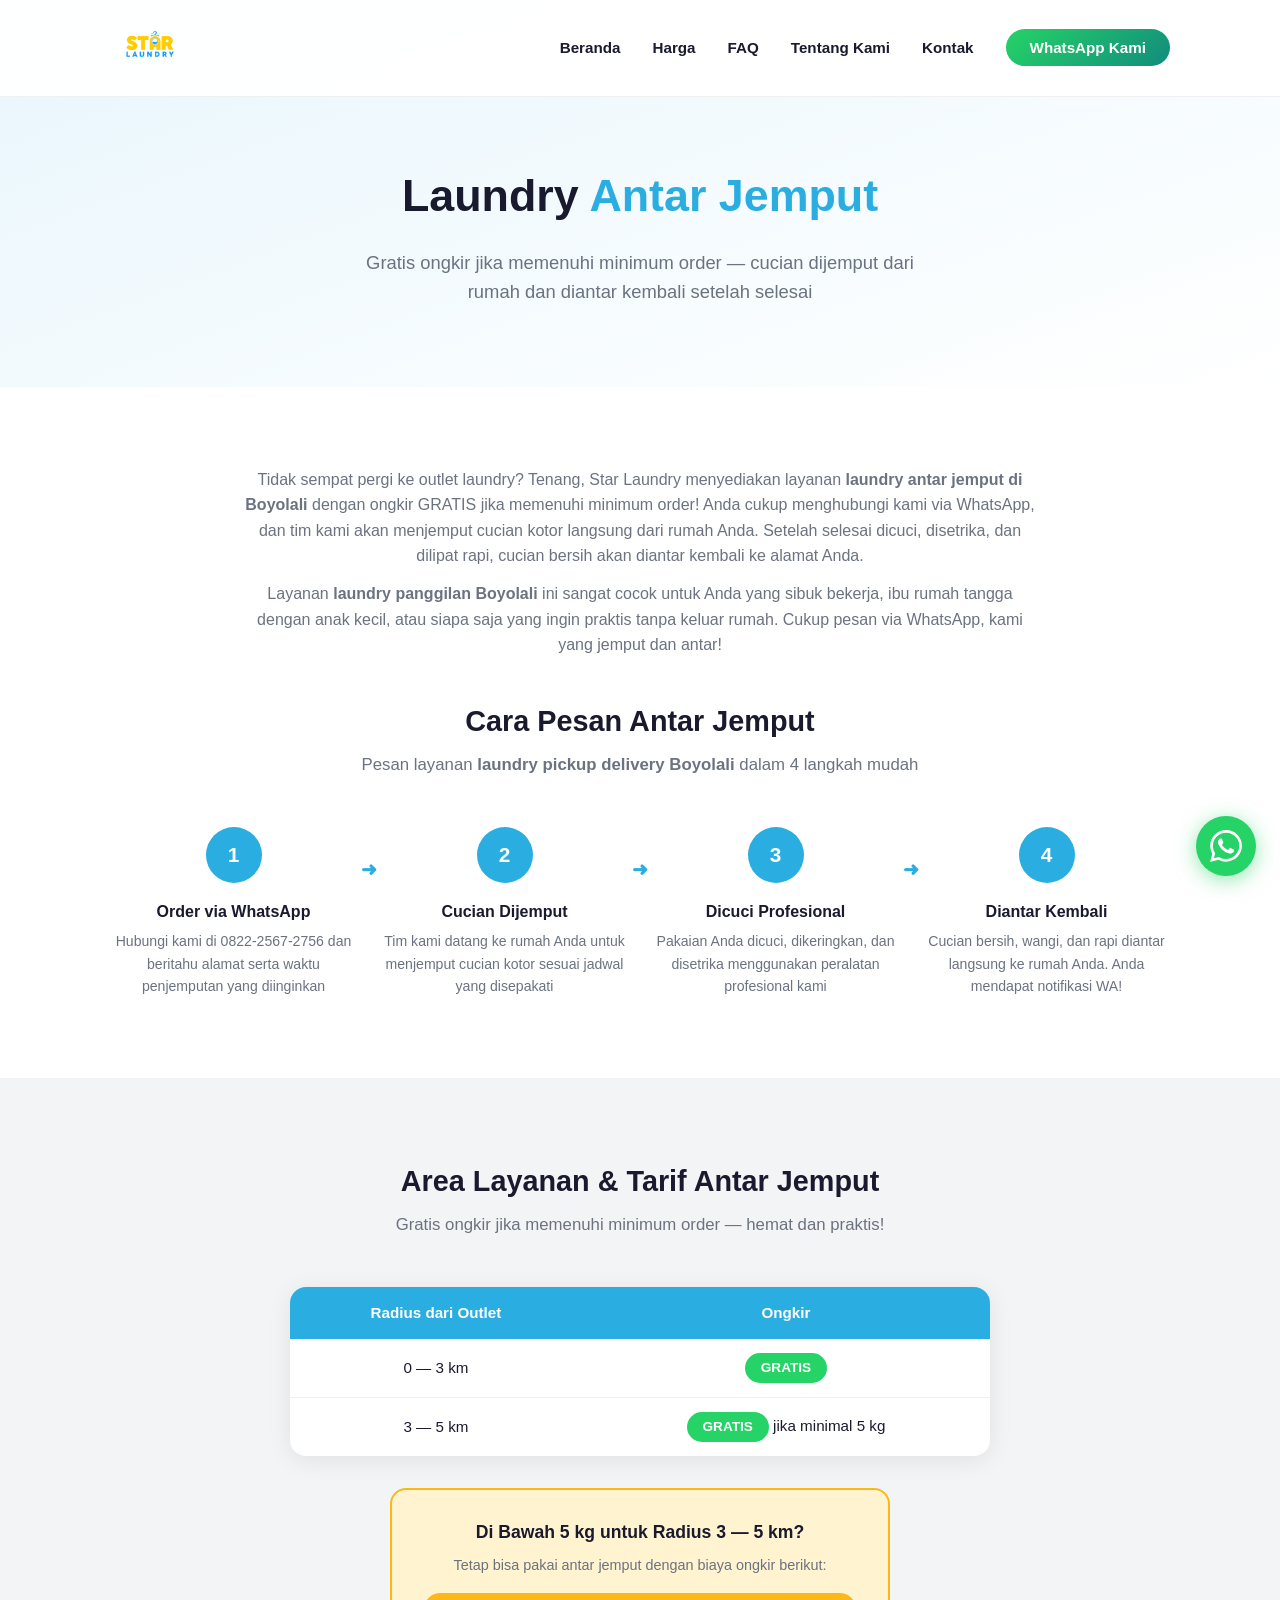
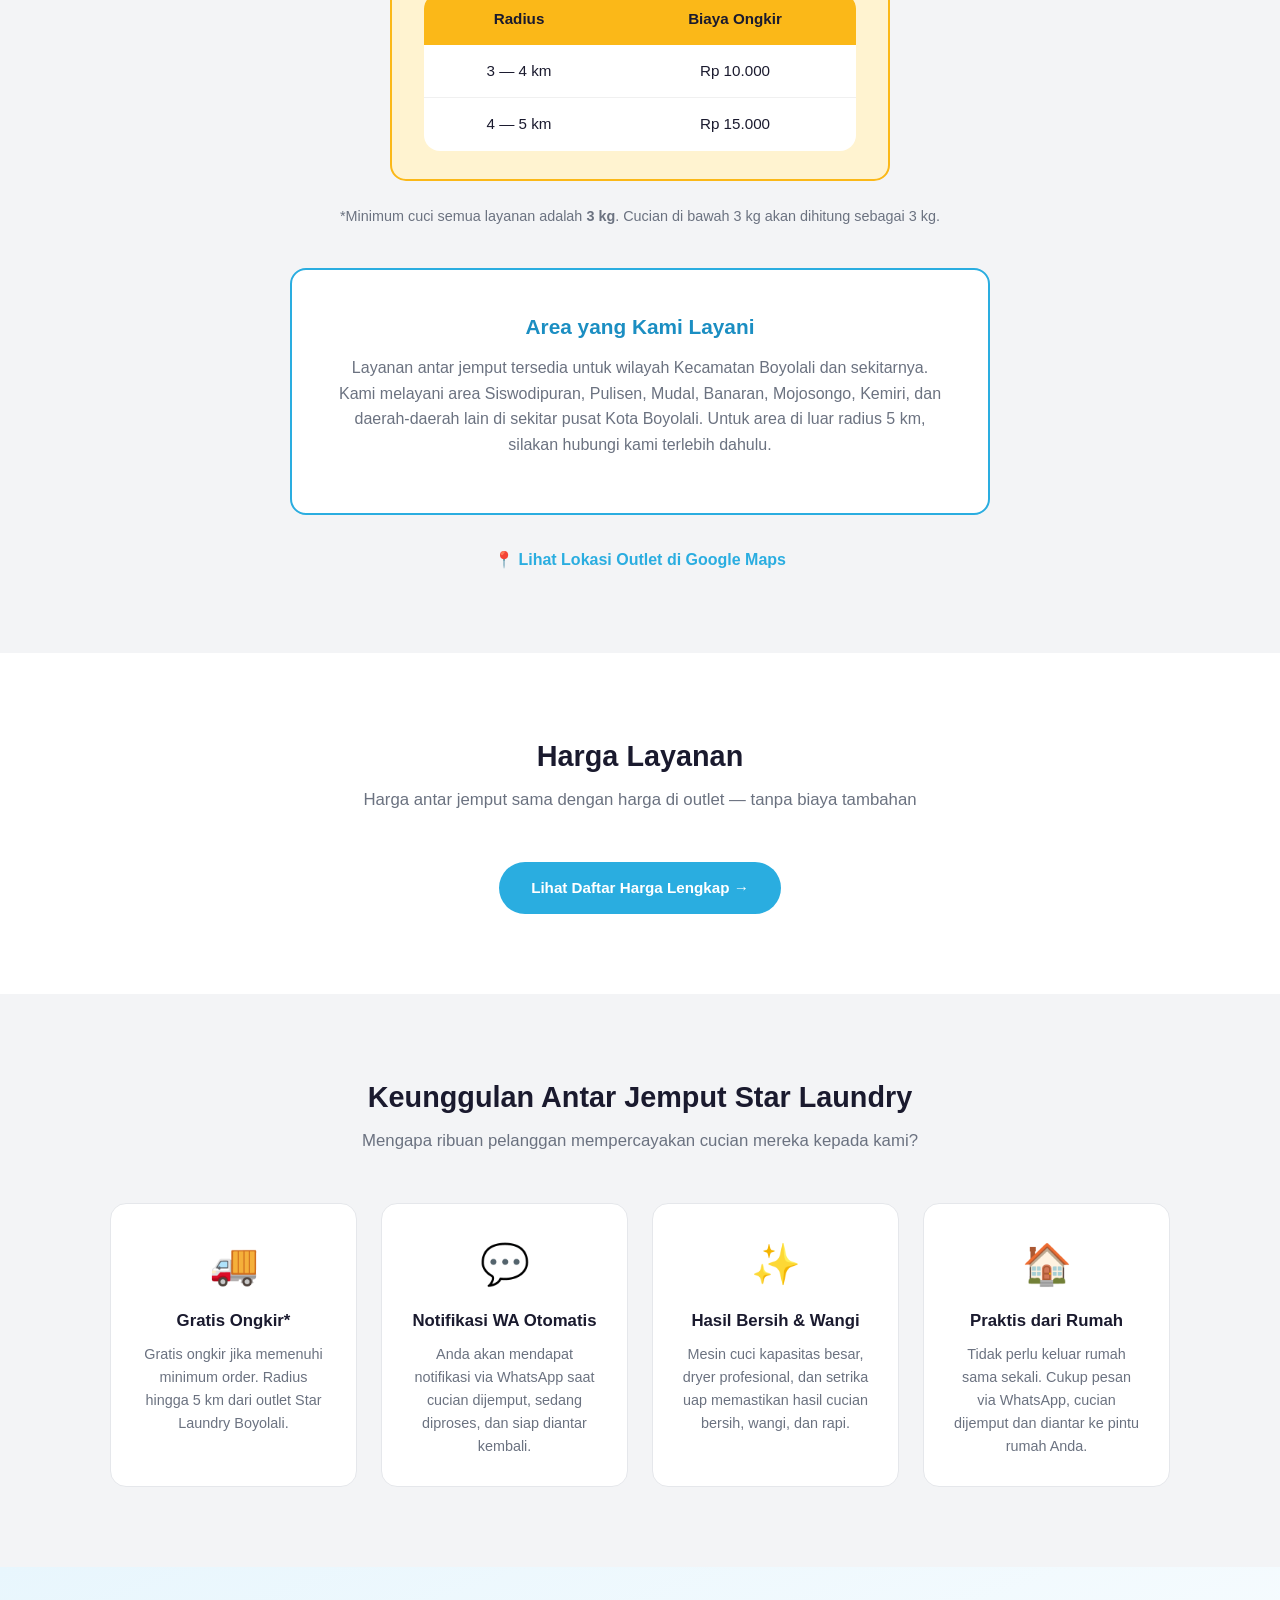
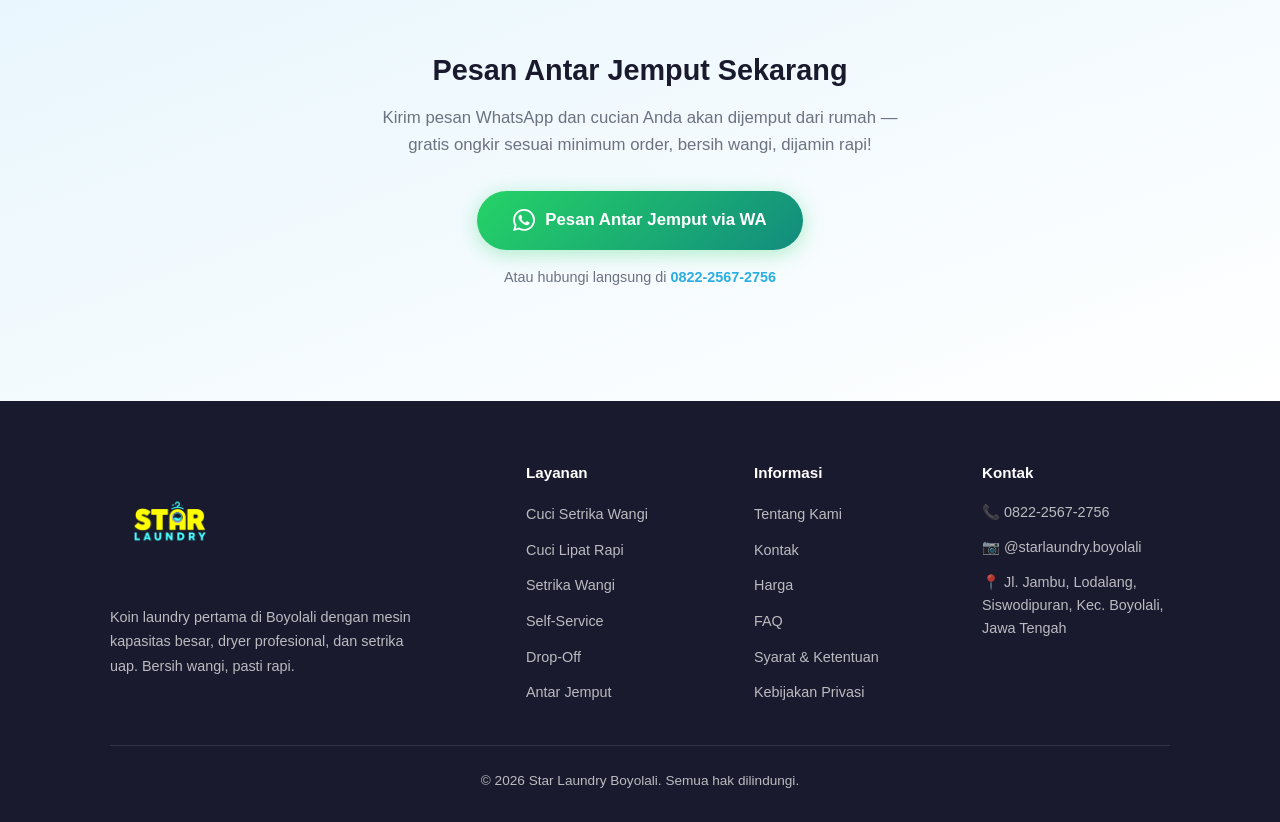
==== antar-jemput.html @ 82a8053a "Simplify antar-jemput page: streamlined ongkir table (0-3km free, 3-5km free if 5kg min), removed du" ====
<!DOCTYPE html>
<html lang="id">
<head>
    <!-- Google Analytics -->
    <script async src="https://www.googletagmanager.com/gtag/js?id=G-H75Q4BCDFE"></script>
    <script>
      window.dataLayer = window.dataLayer || [];
      function gtag(){dataLayer.push(arguments);}
      gtag('js', new Date());
      gtag('config', 'G-H75Q4BCDFE');
    </script>
    <meta charset="UTF-8">
    <meta name="viewport" content="width=device-width, initial-scale=1.0">
    <title>Laundry Antar Jemput GRATIS Boyolali — Star Laundry</title>
    <meta name="description" content="Layanan laundry antar jemput GRATIS di Boyolali. Pesan via WhatsApp, cucian dijemput dan diantar kembali ke rumah. Bersih, wangi, rapi!">
    <meta name="keywords" content="laundry antar jemput Boyolali, laundry pickup delivery Boyolali, laundry panggilan Boyolali">
    <link rel="icon" type="image/png" href="logo.png">
    <link rel="stylesheet" href="styles.css">
    <link rel="canonical" href="https://starlaundry-byl.com/antar-jemput.html">
    <meta property="og:title" content="Laundry Antar Jemput GRATIS Boyolali — Star Laundry">
    <meta property="og:description" content="Layanan laundry antar jemput GRATIS di Boyolali. Pesan via WhatsApp, cucian dijemput dan diantar kembali ke rumah. Bersih, wangi, rapi!">
    <meta property="og:image" content="https://starlaundry-byl.com/logo.png">
    <meta property="og:url" content="https://starlaundry-byl.com/antar-jemput.html">
    <meta property="og:type" content="website">
    <meta property="og:locale" content="id_ID">
    <meta name="twitter:card" content="summary_large_image">
    <meta name="twitter:title" content="Laundry Antar Jemput GRATIS Boyolali — Star Laundry">
    <meta name="twitter:description" content="Layanan laundry antar jemput GRATIS di Boyolali. Pesan via WhatsApp, cucian dijemput dan diantar kembali ke rumah. Bersih, wangi, rapi!">
    <meta name="twitter:image" content="https://starlaundry-byl.com/logo.png">
    <script type="application/ld+json">
    {
      "@context": "https://schema.org",
      "@type": "Laundromat",
      "name": "Star Laundry Boyolali — Antar Jemput",
      "description": "Layanan laundry antar jemput GRATIS di Boyolali. Pesan via WhatsApp, cucian dijemput dan diantar kembali ke rumah.",
      "url": "https://starlaundry-byl.com/antar-jemput.html",
      "telephone": "+6282225672756",
      "image": "https://starlaundry-byl.com/logo.png",
      "priceRange": "Rp 5.000 - Rp 13.000/kg",
      "address": {
        "@type": "PostalAddress",
        "streetAddress": "Jl. Jambu, Lodalang, Siswodipuran",
        "addressLocality": "Boyolali",
        "addressRegion": "Jawa Tengah",
        "postalCode": "57311",
        "addressCountry": "ID"
      },
      "geo": {
        "@type": "GeoCoordinates",
        "latitude": -7.5404953,
        "longitude": 110.6051776
      },
      "areaServed": {
        "@type": "City",
        "name": "Boyolali"
      },
      "sameAs": ["https://instagram.com/starlaundry.boyolali"]
    }
    </script>
    <style>
        *, *::before, *::after { box-sizing: border-box; margin: 0; padding: 0; }
        :root {
            --yellow: #FBB818; --yellow-light: #FFF3D0;
            --blue: #2AADE0; --blue-dark: #1B8EC2; --blue-light: #E8F6FD;
            --dark: #1a1a2e; --gray: #6b7280; --gray-light: #f3f4f6; --white: #ffffff;
            --radius: 16px; --shadow: 0 4px 24px rgba(0,0,0,0.08); --shadow-lg: 0 8px 40px rgba(0,0,0,0.12);
        }
        html { scroll-behavior: smooth; }
        body { font-family: -apple-system, BlinkMacSystemFont, 'Segoe UI', Roboto, 'Helvetica Neue', Arial, sans-serif; color: var(--dark); line-height: 1.6; background: var(--white); }
        img { max-width: 100%; height: auto; }
        a { text-decoration: none; color: inherit; }
        .container { max-width: 1100px; margin: 0 auto; padding: 0 20px; }

        /* Nav */
        nav { position: fixed; top: 0; left: 0; right: 0; z-index: 1000; background: rgba(255,255,255,0.95); backdrop-filter: blur(12px); border-bottom: 1px solid rgba(0,0,0,0.06); }
        .nav-inner { display: flex; align-items: center; justify-content: space-between; height: 96px; }
        .nav-logo { height: 80px; }
        .nav-links { display: flex; gap: 32px; list-style: none; align-items: center; }
        .nav-links a { font-weight: 600; font-size: 0.95rem; color: var(--dark); transition: color 0.2s; }
        .nav-links a:hover { color: var(--blue); }
        .nav-cta { background: linear-gradient(135deg, #25D366, #128C7E); color: var(--white) !important; padding: 10px 24px; border-radius: 50px; font-weight: 700; font-size: 0.9rem; }
        .hamburger { display: none; background: none; border: none; cursor: pointer; padding: 8px; }
        .hamburger span { display: block; width: 24px; height: 2.5px; background: var(--dark); margin: 5px 0; border-radius: 2px; }

        /* Hero Banner */
        .page-hero { padding: 160px 0 80px; background: linear-gradient(160deg, var(--blue-light) 0%, var(--white) 100%); text-align: center; }
        .page-hero h1 { font-size: 2.8rem; font-weight: 900; margin-bottom: 16px; }
        .page-hero h1 span { color: var(--blue); }
        .page-hero p { color: var(--gray); font-size: 1.15rem; max-width: 600px; margin: 0 auto; }

        /* Content Sections */
        .content-section { padding: 80px 0; }
        .content-section.alt { background: var(--gray-light); }
        .section-title { text-align: center; font-size: 1.8rem; font-weight: 800; margin-bottom: 8px; }
        .section-subtitle { text-align: center; color: var(--gray); font-size: 1.05rem; margin-bottom: 48px; max-width: 650px; margin-left: auto; margin-right: auto; }

        /* Intro */
        .intro-text { max-width: 800px; margin: 0 auto 40px; }
        .intro-text p { color: var(--gray); font-size: 1rem; margin-bottom: 12px; text-align: center; }

        /* Steps */
        .steps-grid { display: grid; grid-template-columns: repeat(4, 1fr); gap: 24px; position: relative; }
        .step { text-align: center; position: relative; }
        .step-num { width: 56px; height: 56px; background: var(--blue); color: var(--white); border-radius: 50%; display: flex; align-items: center; justify-content: center; font-size: 1.3rem; font-weight: 800; margin: 0 auto 16px; }
        .step h3 { font-size: 1rem; font-weight: 700; margin-bottom: 6px; }
        .step p { font-size: 0.88rem; color: var(--gray); }
        .step-arrow { position: absolute; top: 28px; right: -20px; font-size: 1.2rem; color: var(--blue); font-weight: 700; }

        /* Area Layanan */
        .area-box { background: var(--white); border: 2px solid var(--blue); border-radius: var(--radius); padding: 40px; text-align: center; max-width: 700px; margin: 0 auto; }
        .area-box h3 { font-size: 1.3rem; font-weight: 800; margin-bottom: 12px; color: var(--blue-dark); }
        .area-box p { color: var(--gray); font-size: 1rem; margin-bottom: 16px; }
        .area-box .area-note { font-size: 0.85rem; font-style: italic; color: var(--gray); }

        /* Pricing */
        .pricing-grid { display: grid; grid-template-columns: repeat(3, 1fr); gap: 24px; }
        .price-card { background: var(--white); border: 2px solid #e5e7eb; border-radius: var(--radius); padding: 32px 24px; text-align: center; transition: transform 0.2s, box-shadow 0.2s; }
        .price-card:hover { transform: translateY(-4px); box-shadow: var(--shadow-lg); }
        .price-card h3 { font-size: 1.2rem; font-weight: 700; margin-bottom: 4px; }
        .price-card .min-weight { font-size: 0.85rem; color: var(--gray); margin-bottom: 20px; }
        .price-row { display: flex; justify-content: space-between; align-items: center; padding: 10px 0; border-bottom: 1px solid #f0f0f0; font-size: 0.95rem; }
        .price-row:last-child { border-bottom: none; }
        .price-row .durasi { color: var(--gray); }
        .price-row .harga { font-weight: 700; color: var(--blue-dark); }

        /* Benefits Grid */
        .benefits-grid { display: grid; grid-template-columns: repeat(4, 1fr); gap: 24px; }
        .benefit-card { background: var(--white); border: 1px solid #e5e7eb; border-radius: var(--radius); padding: 28px; text-align: center; }
        .benefit-icon { font-size: 2.5rem; margin-bottom: 12px; }
        .benefit-card h3 { font-size: 1.05rem; font-weight: 700; margin-bottom: 8px; }
        .benefit-card p { font-size: 0.9rem; color: var(--gray); }

        /* Ongkir Table */
        .ongkir-table-wrap { max-width: 700px; margin: 0 auto 32px; }
        .ongkir-table { width: 100%; border-collapse: collapse; background: var(--white); border-radius: var(--radius); overflow: hidden; box-shadow: var(--shadow); }
        .ongkir-table th { background: var(--blue); color: var(--white); padding: 14px 20px; font-size: 0.95rem; font-weight: 700; text-align: center; }
        .ongkir-table td { padding: 14px 20px; text-align: center; font-size: 0.95rem; border-bottom: 1px solid #f0f0f0; }
        .ongkir-table tbody tr:last-child td { border-bottom: none; }
        .ongkir-table tbody tr:hover { background: var(--blue-light); }
        .badge-free { background: #25D366; color: var(--white); padding: 4px 16px; border-radius: 50px; font-weight: 700; font-size: 0.85rem; display: inline-block; }
        .ongkir-note-box { max-width: 500px; margin: 0 auto; background: var(--yellow-light); border: 2px solid var(--yellow); border-radius: var(--radius); padding: 28px 32px; text-align: center; }
        .ongkir-note-box h3 { font-size: 1.1rem; font-weight: 800; margin-bottom: 8px; color: var(--dark); }
        .ongkir-note-box p { font-size: 0.9rem; color: var(--gray); margin-bottom: 16px; }
        .ongkir-table-small { box-shadow: none; }
        .ongkir-table-small th { background: var(--yellow); color: var(--dark); }

        /* CTA Section */
        .cta-section { padding: 80px 0; text-align: center; background: linear-gradient(160deg, var(--blue-light) 0%, var(--white) 100%); }
        .cta-section h2 { font-size: 1.8rem; font-weight: 800; margin-bottom: 12px; }
        .cta-section p { color: var(--gray); font-size: 1.05rem; max-width: 550px; margin: 0 auto 32px; }
        .btn-wa { display: inline-flex; align-items: center; gap: 10px; background: linear-gradient(135deg, #25D366, #128C7E); color: var(--white); padding: 16px 36px; border-radius: 50px; font-weight: 700; font-size: 1.05rem; transition: transform 0.2s, box-shadow 0.2s; }
        .btn-wa:hover { transform: translateY(-2px); box-shadow: 0 8px 24px rgba(37,211,102,0.4); }
        .btn-wa svg { width: 22px; height: 22px; fill: white; }

        /* Footer */
        footer { background: var(--dark); color: rgba(255,255,255,0.7); padding: 60px 0 30px; }
        .footer-grid { display: grid; grid-template-columns: 2fr 1fr 1fr 1fr; gap: 40px; margin-bottom: 40px; }
        .footer-brand img { height: 120px; margin-bottom: 16px; filter: brightness(10); }
        .footer-brand p { font-size: 0.9rem; line-height: 1.7; }
        footer h4 { color: var(--white); font-size: 0.95rem; font-weight: 700; margin-bottom: 16px; }
        .footer-links { list-style: none; display: flex; flex-direction: column; gap: 10px; }
        .footer-links a { font-size: 0.9rem; transition: color 0.2s; }
        .footer-links a:hover { color: var(--yellow); }
        .footer-contact li { display: flex; gap: 10px; margin-bottom: 12px; font-size: 0.9rem; list-style: none; }
        .footer-bottom { border-top: 1px solid rgba(255,255,255,0.1); padding-top: 24px; text-align: center; font-size: 0.85rem; }

        /* WA Float */
        .wa-float { position: fixed; bottom: 24px; right: 24px; z-index: 999; width: 60px; height: 60px; background: #25D366; border-radius: 50%; display: flex; align-items: center; justify-content: center; box-shadow: 0 4px 20px rgba(37,211,102,0.5); animation: pulse 2s infinite; }
        .wa-float:hover { transform: scale(1.1); }
        .wa-float svg { width: 32px; height: 32px; fill: white; }
        @keyframes pulse { 0%,100%{box-shadow:0 4px 20px rgba(37,211,102,0.5)} 50%{box-shadow:0 4px 30px rgba(37,211,102,0.8)} }

        @media (max-width: 900px) {
            .nav-links { display: none; }
            .hamburger { display: block; }
            nav .nav-links.open { display: flex; flex-direction: column; position: absolute; top: 96px; left: 0; right: 0; background: var(--white); padding: 20px; box-shadow: var(--shadow); gap: 16px; align-items: center; }
            .steps-grid { grid-template-columns: 1fr 1fr; gap: 24px; }
            .step-arrow { display: none; }
            .pricing-grid { grid-template-columns: 1fr; }
            .benefits-grid { grid-template-columns: 1fr 1fr; }
            .page-hero h1 { font-size: 2rem; }
            .footer-grid { grid-template-columns: 1fr; text-align: center; }
        }
        @media (max-width: 500px) {
            .steps-grid { grid-template-columns: 1fr; }
            .benefits-grid { grid-template-columns: 1fr; }
        }
    </style>
</head>
<body>

<nav>
    <div class="container nav-inner">
        <a href="index.html"><img src="logo.png" alt="Star Laundry" class="nav-logo"></a>
        <ul class="nav-links" id="navLinks">
            <li><a href="index.html">Beranda</a></li>
            <li><a href="harga.html">Harga</a></li>
            <li><a href="faq.html">FAQ</a></li>
            <li><a href="tentang-kami.html">Tentang Kami</a></li>
            <li><a href="kontak.html">Kontak</a></li>
            <li><a href="https://wa.me/6282225672756?text=Halo%20Star%20Laundry%2C%20saya%20mau%20order" class="nav-cta">WhatsApp Kami</a></li>
        </ul>
        <button class="hamburger" onclick="document.getElementById('navLinks').classList.toggle('open')" aria-label="Menu">
            <span></span><span></span><span></span>
        </button>
    </div>
</nav>

<section class="page-hero">
    <div class="container">
        <h1>Laundry <span>Antar Jemput</span></h1>
        <p>Gratis ongkir jika memenuhi minimum order — cucian dijemput dari rumah dan diantar kembali setelah selesai</p>
    </div>
</section>

<!-- Intro -->
<section class="content-section">
    <div class="container">
        <div class="intro-text">
            <p>Tidak sempat pergi ke outlet laundry? Tenang, Star Laundry menyediakan layanan <strong>laundry antar jemput di Boyolali</strong> dengan ongkir GRATIS jika memenuhi minimum order! Anda cukup menghubungi kami via WhatsApp, dan tim kami akan menjemput cucian kotor langsung dari rumah Anda. Setelah selesai dicuci, disetrika, dan dilipat rapi, cucian bersih akan diantar kembali ke alamat Anda.</p>
            <p>Layanan <strong>laundry panggilan Boyolali</strong> ini sangat cocok untuk Anda yang sibuk bekerja, ibu rumah tangga dengan anak kecil, atau siapa saja yang ingin praktis tanpa keluar rumah. Cukup pesan via WhatsApp, kami yang jemput dan antar!</p>
        </div>

        <h2 class="section-title">Cara Pesan Antar Jemput</h2>
        <p class="section-subtitle">Pesan layanan <strong>laundry pickup delivery Boyolali</strong> dalam 4 langkah mudah</p>

        <div class="steps-grid">
            <div class="step">
                <div class="step-num">1</div>
                <h3>Order via WhatsApp</h3>
                <p>Hubungi kami di 0822-2567-2756 dan beritahu alamat serta waktu penjemputan yang diinginkan</p>
                <span class="step-arrow">&#10140;</span>
            </div>
            <div class="step">
                <div class="step-num">2</div>
                <h3>Cucian Dijemput</h3>
                <p>Tim kami datang ke rumah Anda untuk menjemput cucian kotor sesuai jadwal yang disepakati</p>
                <span class="step-arrow">&#10140;</span>
            </div>
            <div class="step">
                <div class="step-num">3</div>
                <h3>Dicuci Profesional</h3>
                <p>Pakaian Anda dicuci, dikeringkan, dan disetrika menggunakan peralatan profesional kami</p>
                <span class="step-arrow">&#10140;</span>
            </div>
            <div class="step">
                <div class="step-num">4</div>
                <h3>Diantar Kembali</h3>
                <p>Cucian bersih, wangi, dan rapi diantar langsung ke rumah Anda. Anda mendapat notifikasi WA!</p>
            </div>
        </div>
    </div>
</section>

<!-- Area Layanan & Tarif Ongkir -->
<section class="content-section alt">
    <div class="container">
        <h2 class="section-title">Area Layanan & Tarif Antar Jemput</h2>
        <p class="section-subtitle">Gratis ongkir jika memenuhi minimum order — hemat dan praktis!</p>

        <div class="ongkir-table-wrap">
            <table class="ongkir-table">
                <thead>
                    <tr>
                        <th>Radius dari Outlet</th>
                        <th>Ongkir</th>
                    </tr>
                </thead>
                <tbody>
                    <tr>
                        <td>0 — 3 km</td>
                        <td><span class="badge-free">GRATIS</span></td>
                    </tr>
                    <tr>
                        <td>3 — 5 km</td>
                        <td><span class="badge-free">GRATIS</span> jika minimal 5 kg</td>
                    </tr>
                </tbody>
            </table>
        </div>

        <div class="ongkir-note-box">
            <h3>Di Bawah 5 kg untuk Radius 3 — 5 km?</h3>
            <p>Tetap bisa pakai antar jemput dengan biaya ongkir berikut:</p>
            <table class="ongkir-table ongkir-table-small">
                <thead>
                    <tr>
                        <th>Radius</th>
                        <th>Biaya Ongkir</th>
                    </tr>
                </thead>
                <tbody>
                    <tr><td>3 — 4 km</td><td>Rp 10.000</td></tr>
                    <tr><td>4 — 5 km</td><td>Rp 15.000</td></tr>
                </tbody>
            </table>
        </div>

        <p style="text-align:center; margin-top:24px; color:var(--gray); font-size:0.9rem;">*Minimum cuci semua layanan adalah <strong>3 kg</strong>. Cucian di bawah 3 kg akan dihitung sebagai 3 kg.</p>

        <div class="area-box" style="margin-top:40px;">
            <h3>Area yang Kami Layani</h3>
            <p>Layanan antar jemput tersedia untuk wilayah Kecamatan Boyolali dan sekitarnya. Kami melayani area Siswodipuran, Pulisen, Mudal, Banaran, Mojosongo, Kemiri, dan daerah-daerah lain di sekitar pusat Kota Boyolali. Untuk area di luar radius 5 km, silakan hubungi kami terlebih dahulu.</p>
        </div>

        <div style="text-align:center; margin-top:32px;">
            <a href="https://maps.app.goo.gl/DT1r8SS3QcZHC6qx8" target="_blank" rel="noopener" style="color:var(--blue); font-weight:700; font-size:1rem;">&#128205; Lihat Lokasi Outlet di Google Maps</a>
        </div>
    </div>
</section>

<!-- Harga -->
<section class="content-section">
    <div class="container" style="text-align:center;">
        <h2 class="section-title">Harga Layanan</h2>
        <p class="section-subtitle">Harga antar jemput sama dengan harga di outlet — tanpa biaya tambahan</p>
        <a href="harga.html" style="display:inline-block; background:var(--blue); color:var(--white); padding:14px 32px; border-radius:50px; font-weight:700; font-size:0.95rem;">Lihat Daftar Harga Lengkap &rarr;</a>
    </div>
</section>

<!-- Keunggulan -->
<section class="content-section alt">
    <div class="container">
        <h2 class="section-title">Keunggulan Antar Jemput Star Laundry</h2>
        <p class="section-subtitle">Mengapa ribuan pelanggan mempercayakan cucian mereka kepada kami?</p>

        <div class="benefits-grid">
            <div class="benefit-card">
                <div class="benefit-icon">&#128666;</div>
                <h3>Gratis Ongkir*</h3>
                <p>Gratis ongkir jika memenuhi minimum order. Radius hingga 5 km dari outlet Star Laundry Boyolali.</p>
            </div>
            <div class="benefit-card">
                <div class="benefit-icon">&#128172;</div>
                <h3>Notifikasi WA Otomatis</h3>
                <p>Anda akan mendapat notifikasi via WhatsApp saat cucian dijemput, sedang diproses, dan siap diantar kembali.</p>
            </div>
            <div class="benefit-card">
                <div class="benefit-icon">&#10024;</div>
                <h3>Hasil Bersih & Wangi</h3>
                <p>Mesin cuci kapasitas besar, dryer profesional, dan setrika uap memastikan hasil cucian bersih, wangi, dan rapi.</p>
            </div>
            <div class="benefit-card">
                <div class="benefit-icon">&#127968;</div>
                <h3>Praktis dari Rumah</h3>
                <p>Tidak perlu keluar rumah sama sekali. Cukup pesan via WhatsApp, cucian dijemput dan diantar ke pintu rumah Anda.</p>
            </div>
        </div>

    </div>
</section>

<!-- CTA -->
<section class="cta-section">
    <div class="container">
        <h2>Pesan Antar Jemput Sekarang</h2>
        <p>Kirim pesan WhatsApp dan cucian Anda akan dijemput dari rumah — gratis ongkir sesuai minimum order, bersih wangi, dijamin rapi!</p>
        <a href="https://wa.me/6282225672756?text=Halo%20Star%20Laundry%2C%20saya%20mau%20order%20laundry%20antar%20jemput.%20Alamat%20saya%3A%20" class="btn-wa">
            <svg viewBox="0 0 24 24"><path d="M17.472 14.382c-.297-.149-1.758-.867-2.03-.967-.273-.099-.471-.148-.67.15-.197.297-.767.966-.94 1.164-.173.199-.347.223-.644.075-.297-.15-1.255-.463-2.39-1.475-.883-.788-1.48-1.761-1.653-2.059-.173-.297-.018-.458.13-.606.134-.133.298-.347.446-.52.149-.174.198-.298.298-.497.099-.198.05-.371-.025-.52-.075-.149-.669-1.612-.916-2.207-.242-.579-.487-.5-.669-.51-.173-.008-.371-.01-.57-.01-.198 0-.52.074-.792.372-.272.297-1.04 1.016-1.04 2.479 0 1.462 1.065 2.875 1.213 3.074.149.198 2.096 3.2 5.077 4.487.709.306 1.262.489 1.694.625.712.227 1.36.195 1.871.118.571-.085 1.758-.719 2.006-1.413.248-.694.248-1.289.173-1.413-.074-.124-.272-.198-.57-.347m-5.421 7.403h-.004a9.87 9.87 0 01-5.031-1.378l-.361-.214-3.741.982.998-3.648-.235-.374a9.86 9.86 0 01-1.51-5.26c.001-5.45 4.436-9.884 9.888-9.884 2.64 0 5.122 1.03 6.988 2.898a9.825 9.825 0 012.893 6.994c-.003 5.45-4.437 9.884-9.885 9.884m8.413-18.297A11.815 11.815 0 0012.05 0C5.495 0 .16 5.335.157 11.892c0 2.096.547 4.142 1.588 5.945L.057 24l6.305-1.654a11.882 11.882 0 005.683 1.448h.005c6.554 0 11.89-5.335 11.893-11.893a11.821 11.821 0 00-3.48-8.413z"/></svg>
            Pesan Antar Jemput via WA
        </a>
        <p style="margin-top:16px; font-size:0.9rem; color:var(--gray);">Atau hubungi langsung di <a href="tel:+6282225672756" style="color:var(--blue); font-weight:600;">0822-2567-2756</a></p>
    </div>
</section>

<footer>
    <div class="container">
        <div class="footer-grid">
            <div class="footer-brand">
                <img src="logo.png" alt="Star Laundry">
                <p>Koin laundry pertama di Boyolali dengan mesin kapasitas besar, dryer profesional, dan setrika uap. Bersih wangi, pasti rapi.</p>
            </div>
            <div>
                <h4>Layanan</h4>
                <ul class="footer-links">
                    <li><a href="harga.html">Cuci Setrika Wangi</a></li>
                    <li><a href="harga.html">Cuci Lipat Rapi</a></li>
                    <li><a href="harga.html">Setrika Wangi</a></li>
                    <li><a href="self-service.html">Self-Service</a></li>
                    <li><a href="harga.html">Drop-Off</a></li>
                    <li><a href="antar-jemput.html">Antar Jemput</a></li>
                </ul>
            </div>
            <div>
                <h4>Informasi</h4>
                <ul class="footer-links">
                    <li><a href="tentang-kami.html">Tentang Kami</a></li>
                    <li><a href="kontak.html">Kontak</a></li>
                    <li><a href="harga.html">Harga</a></li>
                    <li><a href="faq.html">FAQ</a></li>
                    <li><a href="syarat-ketentuan.html">Syarat & Ketentuan</a></li>
                    <li><a href="kebijakan-privasi.html">Kebijakan Privasi</a></li>
                </ul>
            </div>
            <div>
                <h4>Kontak</h4>
                <ul class="footer-contact">
                    <li>&#128222; 0822-2567-2756</li>
                    <li>&#128247; @starlaundry.boyolali</li>
                    <li>&#128205; Jl. Jambu, Lodalang, Siswodipuran, Kec. Boyolali, Jawa Tengah</li>
                </ul>
            </div>
        </div>
        <div class="footer-bottom">
            &copy; 2026 Star Laundry Boyolali. Semua hak dilindungi.
        </div>
    </div>
</footer>

<a href="https://wa.me/6282225672756?text=Halo%20Star%20Laundry%2C%20saya%20mau%20order%20antar%20jemput" class="wa-float" aria-label="Chat WhatsApp">
    <svg viewBox="0 0 24 24"><path d="M17.472 14.382c-.297-.149-1.758-.867-2.03-.967-.273-.099-.471-.148-.67.15-.197.297-.767.966-.94 1.164-.173.199-.347.223-.644.075-.297-.15-1.255-.463-2.39-1.475-.883-.788-1.48-1.761-1.653-2.059-.173-.297-.018-.458.13-.606.134-.133.298-.347.446-.52.149-.174.198-.298.298-.497.099-.198.05-.371-.025-.52-.075-.149-.669-1.612-.916-2.207-.242-.579-.487-.5-.669-.51-.173-.008-.371-.01-.57-.01-.198 0-.52.074-.792.372-.272.297-1.04 1.016-1.04 2.479 0 1.462 1.065 2.875 1.213 3.074.149.198 2.096 3.2 5.077 4.487.709.306 1.262.489 1.694.625.712.227 1.36.195 1.871.118.571-.085 1.758-.719 2.006-1.413.248-.694.248-1.289.173-1.413-.074-.124-.272-.198-.57-.347m-5.421 7.403h-.004a9.87 9.87 0 01-5.031-1.378l-.361-.214-3.741.982.998-3.648-.235-.374a9.86 9.86 0 01-1.51-5.26c.001-5.45 4.436-9.884 9.888-9.884 2.64 0 5.122 1.03 6.988 2.898a9.825 9.825 0 012.893 6.994c-.003 5.45-4.437 9.884-9.885 9.884m8.413-18.297A11.815 11.815 0 0012.05 0C5.495 0 .16 5.335.157 11.892c0 2.096.547 4.142 1.588 5.945L.057 24l6.305-1.654a11.882 11.882 0 005.683 1.448h.005c6.554 0 11.89-5.335 11.893-11.893a11.821 11.821 0 00-3.48-8.413z"/></svg>
</a>

</body>
</html>
---- styles.css ----
/* ===== Reset & Base ===== */
*, *::before, *::after { box-sizing: border-box; margin: 0; padding: 0; }
:root {
    --yellow: #FBB818;
    --yellow-light: #FFF3D0;
    --blue: #2AADE0;
    --blue-dark: #1B8EC2;
    --blue-light: #E8F6FD;
    --dark: #1a1a2e;
    --gray: #6b7280;
    --gray-light: #f3f4f6;
    --white: #ffffff;
    --radius: 16px;
    --shadow: 0 4px 24px rgba(0,0,0,0.08);
    --shadow-lg: 0 8px 40px rgba(0,0,0,0.12);
}
html { scroll-behavior: smooth; }
body {
    font-family: -apple-system, BlinkMacSystemFont, 'Segoe UI', Roboto, 'Helvetica Neue', Arial, sans-serif;
    color: var(--dark);
    line-height: 1.6;
    overflow-x: hidden;
    background: var(--white);
}
img { max-width: 100%; height: auto; }
a { text-decoration: none; color: inherit; }
.container { max-width: 1100px; margin: 0 auto; padding: 0 20px; }
section { padding: 80px 0; }
h2 {
    font-size: 2rem;
    font-weight: 800;
    text-align: center;
    margin-bottom: 12px;
}
.section-subtitle {
    text-align: center;
    color: var(--gray);
    font-size: 1.1rem;
    margin-bottom: 48px;
    max-width: 600px;
    margin-left: auto;
    margin-right: auto;
}

/* ===== Navbar ===== */
nav {
    position: fixed;
    top: 0;
    left: 0;
    right: 0;
    z-index: 1000;
    background: rgba(255,255,255,0.95);
    backdrop-filter: blur(12px);
    border-bottom: 1px solid rgba(0,0,0,0.06);
    transition: box-shadow 0.3s;
}
nav.scrolled { box-shadow: var(--shadow); }
.nav-inner {
    display: flex;
    align-items: center;
    justify-content: space-between;
    height: 96px;
}
.nav-logo { height: 80px; }
.nav-links { display: flex; gap: 32px; list-style: none; align-items: center; }
.nav-links a {
    font-weight: 600;
    font-size: 0.95rem;
    color: var(--dark);
    transition: color 0.2s;
}
.nav-links a:hover { color: var(--blue); }
.nav-cta {
    background: linear-gradient(135deg, #25D366, #128C7E);
    color: var(--white) !important;
    padding: 10px 24px;
    border-radius: 50px;
    font-weight: 700;
    font-size: 0.9rem;
    transition: transform 0.2s, box-shadow 0.2s;
}
.nav-cta:hover { transform: translateY(-1px); box-shadow: 0 4px 16px rgba(37,211,102,0.4); }
.hamburger { display: none; background: none; border: none; cursor: pointer; padding: 8px; }
.hamburger span { display: block; width: 24px; height: 2.5px; background: var(--dark); margin: 5px 0; border-radius: 2px; transition: 0.3s; }

/* ===== Hero (index.html) ===== */
.hero {
    padding: 140px 0 100px;
    background: linear-gradient(160deg, var(--blue-light) 0%, var(--white) 50%, var(--yellow-light) 100%);
    position: relative;
    overflow: hidden;
}
.hero::before {
    content: '';
    position: absolute;
    width: 400px;
    height: 400px;
    background: radial-gradient(circle, rgba(42,173,224,0.08) 0%, transparent 70%);
    top: -100px;
    right: -100px;
    border-radius: 50%;
}
.hero::after {
    content: '';
    position: absolute;
    width: 300px;
    height: 300px;
    background: radial-gradient(circle, rgba(251,184,24,0.1) 0%, transparent 70%);
    bottom: -50px;
    left: -50px;
    border-radius: 50%;
}
.hero-inner {
    display: grid;
    grid-template-columns: 1fr 1fr;
    align-items: center;
    gap: 60px;
    position: relative;
    z-index: 1;
}
.hero-badge {
    display: inline-block;
    background: var(--yellow-light);
    color: #b8860b;
    font-weight: 700;
    font-size: 0.85rem;
    padding: 6px 16px;
    border-radius: 50px;
    margin-bottom: 20px;
    letter-spacing: 0.5px;
}
.hero h1 {
    font-size: 3.2rem;
    font-weight: 900;
    line-height: 1.15;
    margin-bottom: 20px;
}
.hero h1 span { color: var(--blue); }
.hero p {
    font-size: 1.15rem;
    color: var(--gray);
    margin-bottom: 36px;
    max-width: 480px;
}
.hero-buttons { display: flex; gap: 16px; flex-wrap: wrap; }
.btn {
    display: inline-flex;
    align-items: center;
    gap: 8px;
    padding: 16px 32px;
    border-radius: 50px;
    font-weight: 700;
    font-size: 1rem;
    border: none;
    cursor: pointer;
    transition: transform 0.2s, box-shadow 0.2s;
}
.btn:hover { transform: translateY(-2px); }
.btn-wa {
    background: linear-gradient(135deg, #25D366, #128C7E);
    color: var(--white);
    box-shadow: 0 4px 20px rgba(37,211,102,0.35);
}
.btn-wa:hover { box-shadow: 0 6px 28px rgba(37,211,102,0.5); }
.btn-outline {
    background: var(--white);
    color: var(--blue);
    border: 2px solid var(--blue);
}
.btn-outline:hover { background: var(--blue-light); box-shadow: var(--shadow); }
.hero-visual {
    display: flex;
    justify-content: center;
    align-items: center;
}
.hero-card {
    background: var(--white);
    border-radius: 24px;
    padding: 40px;
    box-shadow: var(--shadow-lg);
    text-align: center;
    position: relative;
}
.hero-card img { width: 100%; border-radius: 12px; margin-bottom: 16px; object-fit: cover; max-height: 260px; }
.hero-card p { color: var(--gray); font-weight: 600; font-size: 1.1rem; }
.hero-stats {
    display: grid;
    grid-template-columns: repeat(3, 1fr);
    gap: 16px;
    margin-top: 24px;
    padding-top: 24px;
    border-top: 1px solid var(--gray-light);
}
.hero-stat-num { font-size: 1.5rem; font-weight: 800; color: var(--blue); }
.hero-stat-label { font-size: 0.8rem; color: var(--gray); }

/* ===== Features ===== */
.features { background: var(--white); }
.features-grid {
    display: grid;
    grid-template-columns: repeat(4, 1fr);
    gap: 24px;
}
.feature-card {
    background: var(--white);
    border: 1px solid #e5e7eb;
    border-radius: var(--radius);
    padding: 32px 24px;
    text-align: center;
    transition: transform 0.3s, box-shadow 0.3s;
}
.feature-card:hover {
    transform: translateY(-6px);
    box-shadow: var(--shadow-lg);
    border-color: transparent;
}
.feature-icon {
    width: 64px;
    height: 64px;
    border-radius: 16px;
    display: flex;
    align-items: center;
    justify-content: center;
    margin: 0 auto 20px;
    font-size: 28px;
}
.feature-icon.blue { background: var(--blue-light); }
.feature-icon.yellow { background: var(--yellow-light); }
.feature-card h3 { font-size: 1.05rem; font-weight: 700; margin-bottom: 8px; }
.feature-card p { font-size: 0.9rem; color: var(--gray); line-height: 1.5; }

/* ===== Pricing ===== */
.pricing { background: var(--gray-light); }
.pricing-tabs {
    display: flex;
    justify-content: center;
    gap: 8px;
    margin-bottom: 40px;
}
.pricing-tab {
    padding: 12px 28px;
    border-radius: 50px;
    font-weight: 700;
    font-size: 0.95rem;
    border: 2px solid #e5e7eb;
    background: var(--white);
    color: var(--gray);
    cursor: pointer;
    transition: 0.3s;
}
.pricing-tab.active {
    background: var(--blue);
    color: var(--white);
    border-color: var(--blue);
}
.pricing-group { display: none; }
.pricing-group.active { display: block; }
.pricing-cards {
    display: grid;
    grid-template-columns: repeat(3, 1fr);
    gap: 24px;
}
.pricing-cards.two-col {
    grid-template-columns: repeat(2, 1fr);
    max-width: 740px;
    margin: 0 auto;
}
.price-card {
    background: var(--white);
    border-radius: var(--radius);
    padding: 36px 28px;
    box-shadow: var(--shadow);
    position: relative;
    overflow: hidden;
    transition: transform 0.3s;
}
.price-card:hover { transform: translateY(-4px); }
.price-card.popular {
    border: 2px solid var(--yellow);
}
.popular-badge {
    position: absolute;
    top: 16px;
    right: -32px;
    background: var(--yellow);
    color: var(--dark);
    font-size: 0.75rem;
    font-weight: 800;
    padding: 4px 40px;
    transform: rotate(45deg);
}
.price-card h3 { font-size: 1.3rem; font-weight: 800; margin-bottom: 4px; }
.price-card .price-desc { font-size: 0.9rem; color: var(--gray); margin-bottom: 20px; }
.price-table {
    width: 100%;
    border-collapse: collapse;
    margin-bottom: 20px;
}
.price-table th {
    text-align: left;
    font-size: 0.75rem;
    text-transform: uppercase;
    letter-spacing: 0.5px;
    color: var(--gray);
    padding: 8px 0;
    border-bottom: 2px solid var(--gray-light);
}
.price-table td {
    padding: 10px 0;
    font-size: 0.95rem;
    border-bottom: 1px solid var(--gray-light);
}
.price-table .price-val { font-weight: 800; color: var(--blue); }
.price-table .duration { color: var(--gray); font-size: 0.85rem; }
.price-note {
    display: flex;
    align-items: center;
    gap: 6px;
    font-size: 0.8rem;
    color: var(--gray);
    margin-top: 12px;
}

/* ===== Why Us ===== */
.why-us { background: var(--white); }
.comparison-table {
    width: 100%;
    border-collapse: separate;
    border-spacing: 0;
    border-radius: var(--radius);
    overflow: hidden;
    box-shadow: var(--shadow);
}
.comparison-table thead th {
    padding: 20px;
    font-size: 1rem;
    font-weight: 700;
}
.comparison-table thead th:first-child { background: var(--gray-light); text-align: left; }
.comparison-table thead th:nth-child(2) { background: var(--blue); color: var(--white); }
.comparison-table thead th:nth-child(3) { background: var(--gray-light); color: var(--gray); }
.comparison-table td {
    padding: 16px 20px;
    border-bottom: 1px solid #eee;
    font-size: 0.95rem;
}
.comparison-table td:first-child { font-weight: 600; background: #fafafa; }
.comparison-table td:nth-child(2) { text-align: center; background: var(--blue-light); }
.comparison-table td:nth-child(3) { text-align: center; color: var(--gray); }
.check { color: #22c55e; font-weight: bold; font-size: 1.2rem; }
.cross { color: #ef4444; font-weight: bold; font-size: 1.2rem; }

/* ===== Promo ===== */
.promo { background: linear-gradient(135deg, var(--blue) 0%, var(--blue-dark) 100%); color: var(--white); }
.promo h2 { color: var(--white); }
.promo .section-subtitle { color: rgba(255,255,255,0.8); }
.promo-grid {
    display: grid;
    grid-template-columns: repeat(3, 1fr);
    gap: 24px;
}
.promo-card {
    background: rgba(255,255,255,0.12);
    backdrop-filter: blur(10px);
    border: 1px solid rgba(255,255,255,0.2);
    border-radius: var(--radius);
    padding: 28px 24px;
    text-align: center;
    transition: transform 0.3s;
}
.promo-card:hover { transform: translateY(-4px); background: rgba(255,255,255,0.18); }
.promo-emoji { font-size: 2.5rem; margin-bottom: 12px; }
.promo-card h3 { font-size: 1.1rem; margin-bottom: 8px; font-weight: 700; }
.promo-card p { font-size: 0.9rem; opacity: 0.85; line-height: 1.5; }

/* ===== Location ===== */
.location { background: var(--gray-light); }
.location-grid {
    display: grid;
    grid-template-columns: 1fr 1fr;
    gap: 40px;
    align-items: start;
}
.location-info { display: flex; flex-direction: column; gap: 20px; }
.loc-card {
    background: var(--white);
    border-radius: var(--radius);
    padding: 28px;
    box-shadow: var(--shadow);
}
.loc-card h3 { font-size: 1.1rem; font-weight: 700; margin-bottom: 4px; }
.loc-card .loc-type {
    display: inline-block;
    background: var(--blue-light);
    color: var(--blue);
    font-size: 0.75rem;
    font-weight: 700;
    padding: 3px 10px;
    border-radius: 50px;
    margin-bottom: 12px;
}
.loc-card p { color: var(--gray); font-size: 0.95rem; margin-bottom: 8px; }
.loc-card .loc-detail { display: flex; align-items: center; gap: 8px; margin-bottom: 6px; }
.loc-card .loc-detail span { font-size: 0.9rem; }
.location-map {
    background: var(--white);
    border-radius: var(--radius);
    overflow: hidden;
    box-shadow: var(--shadow);
    min-height: 400px;
    display: flex;
    align-items: center;
    justify-content: center;
}
.location-map iframe {
    width: 100%;
    height: 400px;
    border: none;
}

/* ===== CTA ===== */
.cta {
    background: linear-gradient(160deg, var(--yellow-light) 0%, var(--white) 50%, var(--blue-light) 100%);
    text-align: center;
}
.cta h2 { font-size: 2.4rem; }
.cta p {
    color: var(--gray);
    font-size: 1.15rem;
    margin-bottom: 36px;
    max-width: 500px;
    margin-left: auto;
    margin-right: auto;
}
.cta-buttons { display: flex; justify-content: center; gap: 16px; flex-wrap: wrap; }

/* ===== Page Hero (subpages) ===== */
.page-hero { padding: 160px 0 80px; background: linear-gradient(160deg, var(--blue-light) 0%, var(--white) 100%); text-align: center; }
.page-hero h1 { font-size: 2.8rem; font-weight: 900; margin-bottom: 16px; }
.page-hero h1 span { color: var(--blue); }
.page-hero p { color: var(--gray); font-size: 1.15rem; max-width: 600px; margin: 0 auto; }

/* ===== Content (subpages) ===== */
.content { padding: 80px 0; }
.content-grid { display: grid; grid-template-columns: 1fr 1fr; gap: 60px; align-items: start; }
.content-block { margin-bottom: 48px; }
.content-block h2 { font-size: 1.5rem; font-weight: 800; text-align: left; margin-bottom: 16px; color: var(--dark); }
.content-block p { color: var(--gray); margin-bottom: 16px; font-size: 1rem; }
.content-block ul { list-style: none; display: flex; flex-direction: column; gap: 12px; }
.content-block li { display: flex; align-items: start; gap: 12px; color: var(--gray); }
.content-block li::before { content: ''; width: 8px; height: 8px; background: var(--blue); border-radius: 50%; margin-top: 8px; flex-shrink: 0; }

/* ===== Info Card (tentang-kami) ===== */
.info-card { background: var(--gray-light); border-radius: var(--radius); padding: 32px; }
.info-card h3 { font-size: 1.2rem; font-weight: 700; margin-bottom: 16px; }
.info-card .info-row { display: flex; gap: 12px; margin-bottom: 12px; font-size: 0.95rem; }
.info-card .info-label { font-weight: 700; min-width: 140px; }
.info-card .info-val { color: var(--gray); }

/* ===== Values Grid (tentang-kami) ===== */
.values-grid { display: grid; grid-template-columns: repeat(3, 1fr); gap: 24px; margin-top: 40px; }
.value-card { background: var(--white); border: 1px solid #e5e7eb; border-radius: var(--radius); padding: 28px; text-align: center; }
.value-icon { font-size: 2.5rem; margin-bottom: 12px; }
.value-card h3 { font-size: 1.05rem; font-weight: 700; margin-bottom: 8px; }
.value-card p { font-size: 0.9rem; color: var(--gray); }

/* ===== Contact (kontak) ===== */
.contact-grid { display: grid; grid-template-columns: repeat(3, 1fr); gap: 24px; margin-bottom: 60px; }
.contact-card { background: var(--white); border: 1px solid #e5e7eb; border-radius: var(--radius); padding: 36px 28px; text-align: center; transition: transform 0.3s, box-shadow 0.3s; }
.contact-card:hover { transform: translateY(-4px); box-shadow: var(--shadow-lg); border-color: transparent; }
.contact-icon { width: 64px; height: 64px; border-radius: 16px; display: flex; align-items: center; justify-content: center; margin: 0 auto 20px; font-size: 28px; }
.contact-icon.green { background: #dcfce7; }
.contact-icon.pink { background: #fce7f3; }
.contact-icon.blue { background: var(--blue-light); }
.contact-card h3 { font-size: 1.1rem; font-weight: 700; margin-bottom: 8px; }
.contact-card p { font-size: 0.95rem; color: var(--gray); margin-bottom: 16px; }
.contact-card a.contact-btn { display: inline-block; padding: 10px 24px; border-radius: 50px; font-weight: 700; font-size: 0.9rem; transition: transform 0.2s; }
.contact-card a.contact-btn:hover { transform: translateY(-2px); }
.btn-green { background: #25D366; color: var(--white); }
.btn-purple { background: linear-gradient(135deg, #833AB4, #E1306C, #F77737); color: var(--white); }
.btn-blue { background: var(--blue); color: var(--white); }

/* ===== Info Section (kontak) ===== */
.info-section { display: grid; grid-template-columns: 1fr 1fr; gap: 40px; align-items: start; }
.info-block { background: var(--gray-light); border-radius: var(--radius); padding: 36px; }
.info-block h2 { font-size: 1.4rem; font-weight: 800; text-align: left; margin-bottom: 20px; }
.info-row { display: flex; gap: 16px; margin-bottom: 16px; align-items: start; }
.info-row .icon { font-size: 1.3rem; flex-shrink: 0; margin-top: 2px; }
.info-row .text { font-size: 0.95rem; }
.info-row .text strong { display: block; margin-bottom: 2px; }
.info-row .text span { color: var(--gray); }
.map-placeholder { background: var(--gray-light); border-radius: var(--radius); min-height: 360px; display: flex; align-items: center; justify-content: center; flex-direction: column; gap: 16px; padding: 40px; text-align: center; }
.map-placeholder .map-icon { font-size: 3rem; }
.map-placeholder p { color: var(--gray); font-weight: 600; }
.map-placeholder a { display: inline-block; padding: 12px 28px; background: var(--blue); color: var(--white); border-radius: 50px; font-weight: 700; font-size: 0.95rem; }

/* ===== Legal Pages (syarat-ketentuan, kebijakan-privasi) ===== */
.legal { max-width: 800px; margin: 0 auto; }
.legal h2 { font-size: 1.3rem; font-weight: 800; text-align: left; margin: 40px 0 16px; color: var(--dark); }
.legal h2:first-child { margin-top: 0; }
.legal p { color: var(--gray); margin-bottom: 12px; font-size: 0.95rem; }
.legal ol, .legal ul { margin: 0 0 16px 24px; color: var(--gray); }
.legal li { margin-bottom: 8px; font-size: 0.95rem; }
.legal strong { color: var(--dark); }
.update-date { color: var(--gray); font-size: 0.9rem; font-style: italic; margin-bottom: 32px; text-align: center; }

/* ===== Footer ===== */
footer {
    background: var(--dark);
    color: rgba(255,255,255,0.7);
    padding: 60px 0 30px;
}
.footer-grid {
    display: grid;
    grid-template-columns: 2fr 1fr 1fr 1fr;
    gap: 40px;
    margin-bottom: 40px;
}
.footer-brand img { height: 120px; margin-bottom: 16px; filter: brightness(10); }
.footer-brand p { font-size: 0.9rem; line-height: 1.7; max-width: 320px; }
footer h4 {
    color: var(--white);
    font-size: 0.95rem;
    font-weight: 700;
    margin-bottom: 16px;
}
.footer-links { list-style: none; display: flex; flex-direction: column; gap: 10px; }
.footer-links a { font-size: 0.9rem; transition: color 0.2s; }
.footer-links a:hover { color: var(--yellow); }
.footer-contact li { display: flex; gap: 10px; margin-bottom: 12px; font-size: 0.9rem; list-style: none; }
.footer-bottom {
    border-top: 1px solid rgba(255,255,255,0.1);
    padding-top: 24px;
    text-align: center;
    font-size: 0.85rem;
}

/* ===== Floating WA ===== */
.wa-float {
    position: fixed;
    bottom: 24px;
    right: 24px;
    z-index: 999;
    width: 60px;
    height: 60px;
    background: #25D366;
    border-radius: 50%;
    display: flex;
    align-items: center;
    justify-content: center;
    box-shadow: 0 4px 20px rgba(37,211,102,0.5);
    transition: transform 0.3s;
    animation: pulse 2s infinite;
}
.wa-float:hover { transform: scale(1.1); }
.wa-float svg { width: 32px; height: 32px; fill: white; }
@keyframes pulse {
    0%, 100% { box-shadow: 0 4px 20px rgba(37,211,102,0.5); }
    50% { box-shadow: 0 4px 30px rgba(37,211,102,0.8); }
}

/* ===== Responsive ===== */
@media (max-width: 900px) {
    .hero-inner { grid-template-columns: 1fr; text-align: center; }
    .hero h1 { font-size: 2.4rem; }
    .hero p { margin: 0 auto 36px; }
    .hero-buttons { justify-content: center; }
    .hero-visual { order: -1; }
    .hero-card { padding: 28px; }
    .hero-card img { width: 100%; max-height: 200px; }
    .features-grid { grid-template-columns: repeat(2, 1fr); }
    .pricing-cards { grid-template-columns: 1fr; max-width: 420px; margin: 0 auto; }
    .pricing-cards.two-col { grid-template-columns: 1fr; }
    .promo-grid { grid-template-columns: 1fr; max-width: 420px; margin: 0 auto; }
    .location-grid { grid-template-columns: 1fr; }
    .footer-grid { grid-template-columns: 1fr; text-align: center; }
    .footer-brand p { max-width: 100%; }
    .comparison-table { font-size: 0.85rem; }
    .comparison-table td, .comparison-table th { padding: 12px; }
    .nav-links { display: none; }
    .hamburger { display: block; }
    nav .nav-links.open {
        display: flex;
        flex-direction: column;
        position: absolute;
        top: 96px;
        left: 0;
        right: 0;
        background: var(--white);
        padding: 20px;
        box-shadow: var(--shadow);
        gap: 16px;
        align-items: center;
    }
    section { padding: 60px 0; }
    h2 { font-size: 1.7rem; }
    .page-hero h1 { font-size: 2rem; }
    .content-grid { grid-template-columns: 1fr; }
    .values-grid { grid-template-columns: 1fr; }
    .contact-grid { grid-template-columns: 1fr; max-width: 420px; margin: 0 auto 60px; }
    .info-section { grid-template-columns: 1fr; }
}
@media (max-width: 600px) {
    .features-grid { grid-template-columns: 1fr; }
    .hero h1 { font-size: 2rem; }
    .pricing-tabs { flex-wrap: wrap; }
    .hero-stats { grid-template-columns: repeat(3, 1fr); gap: 8px; }
    .hero-stat-num { font-size: 1.2rem; }
}
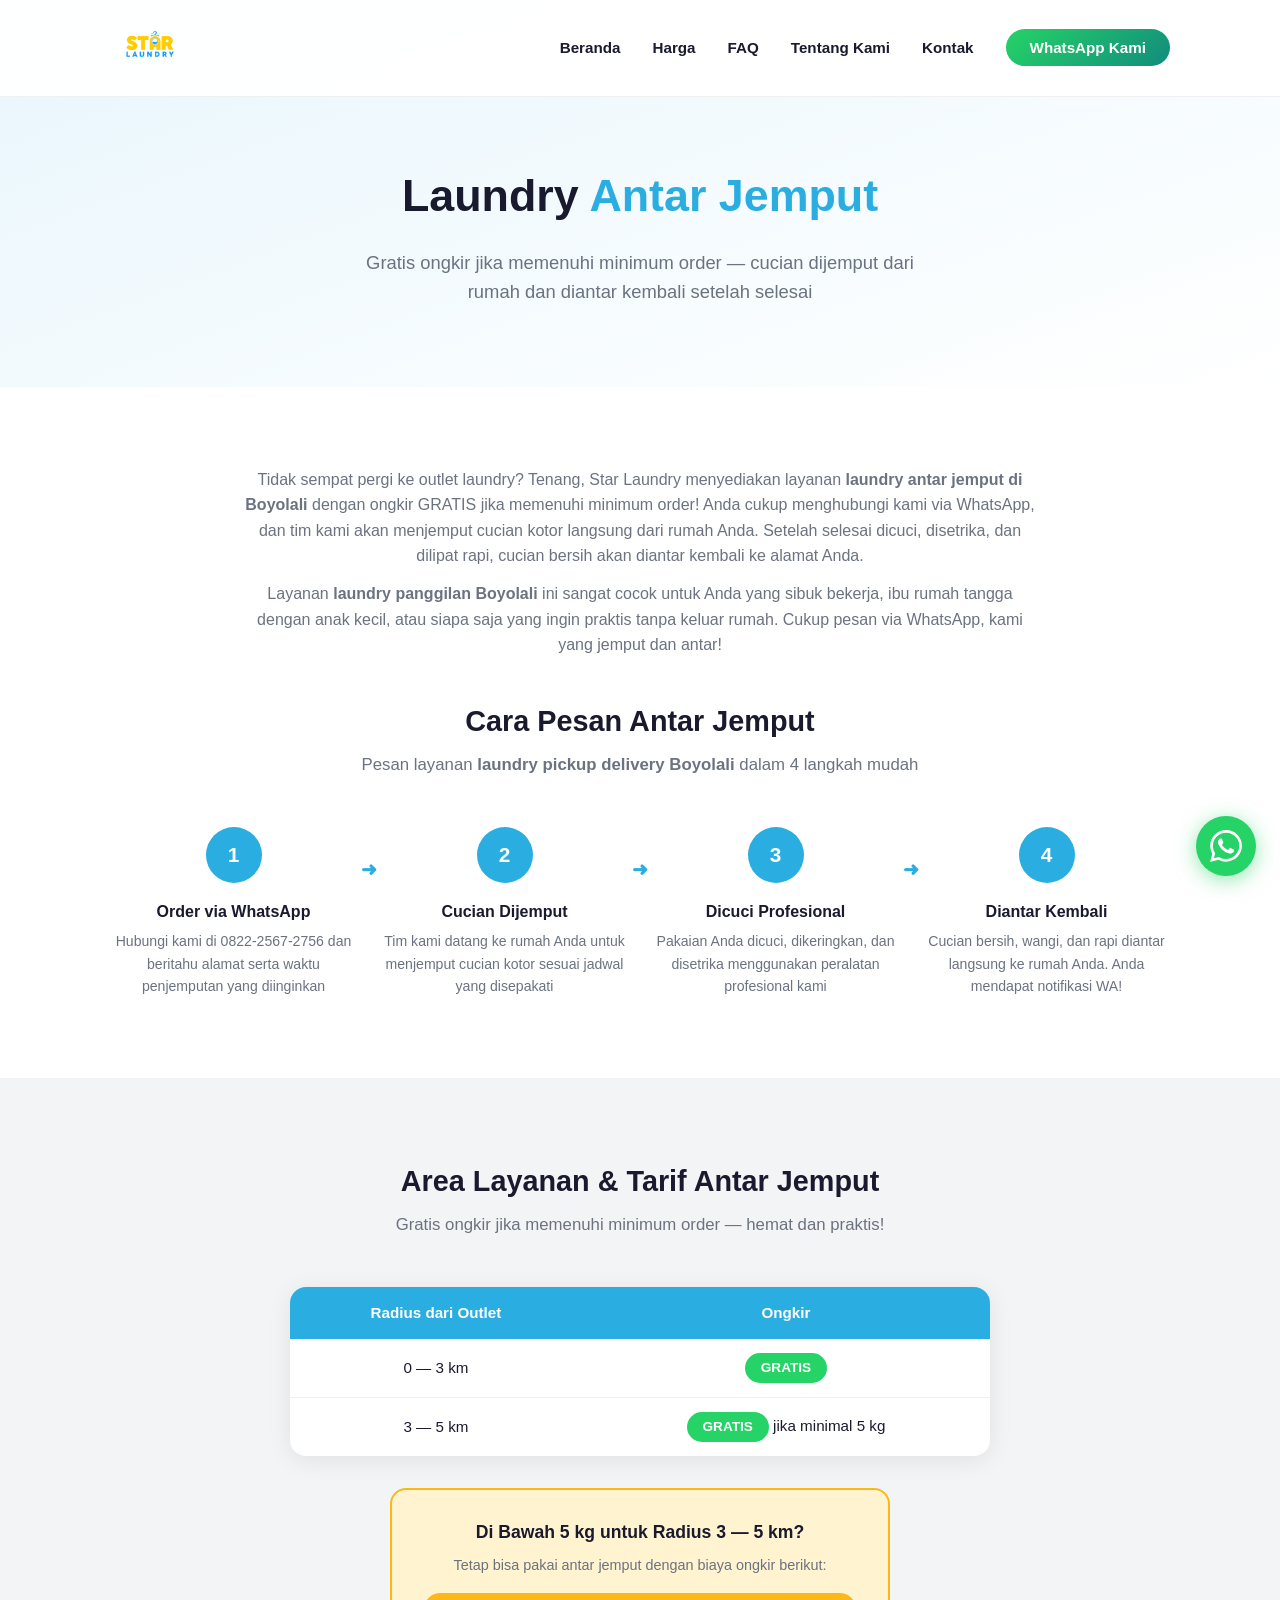
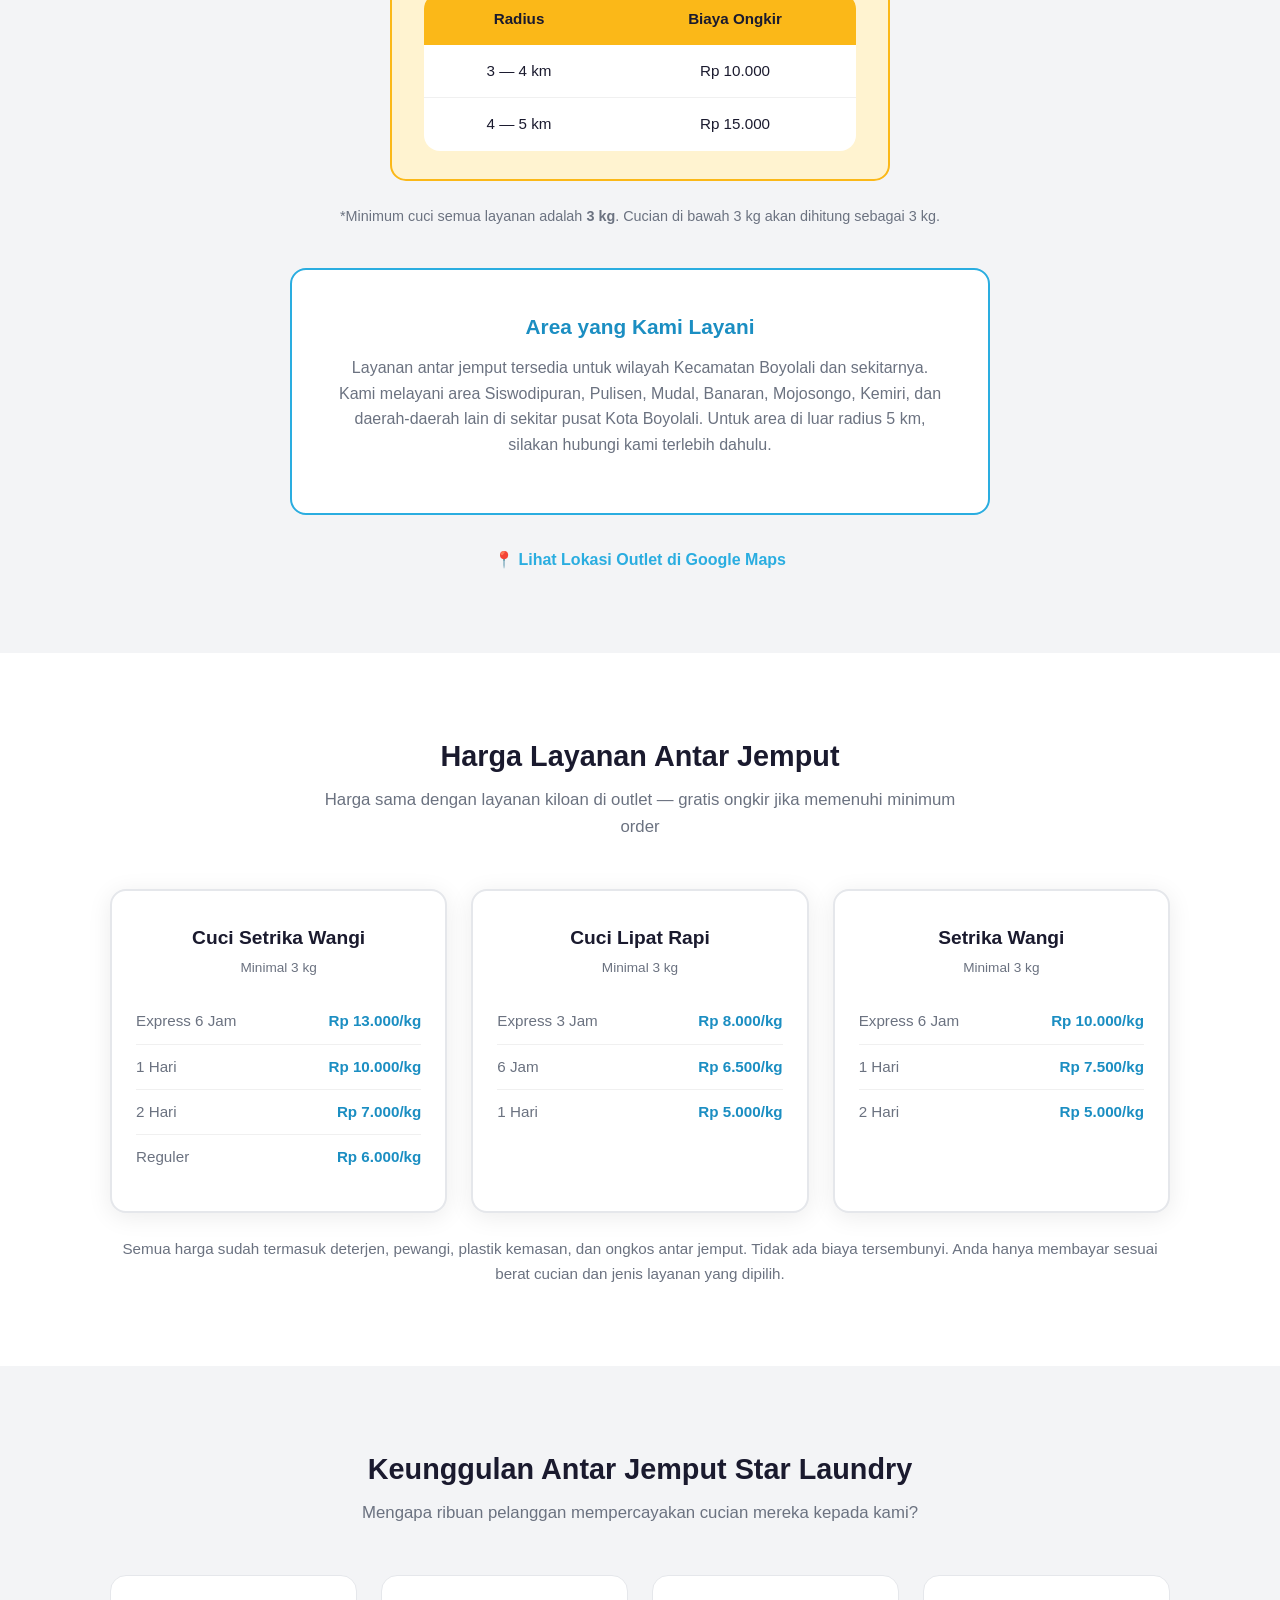
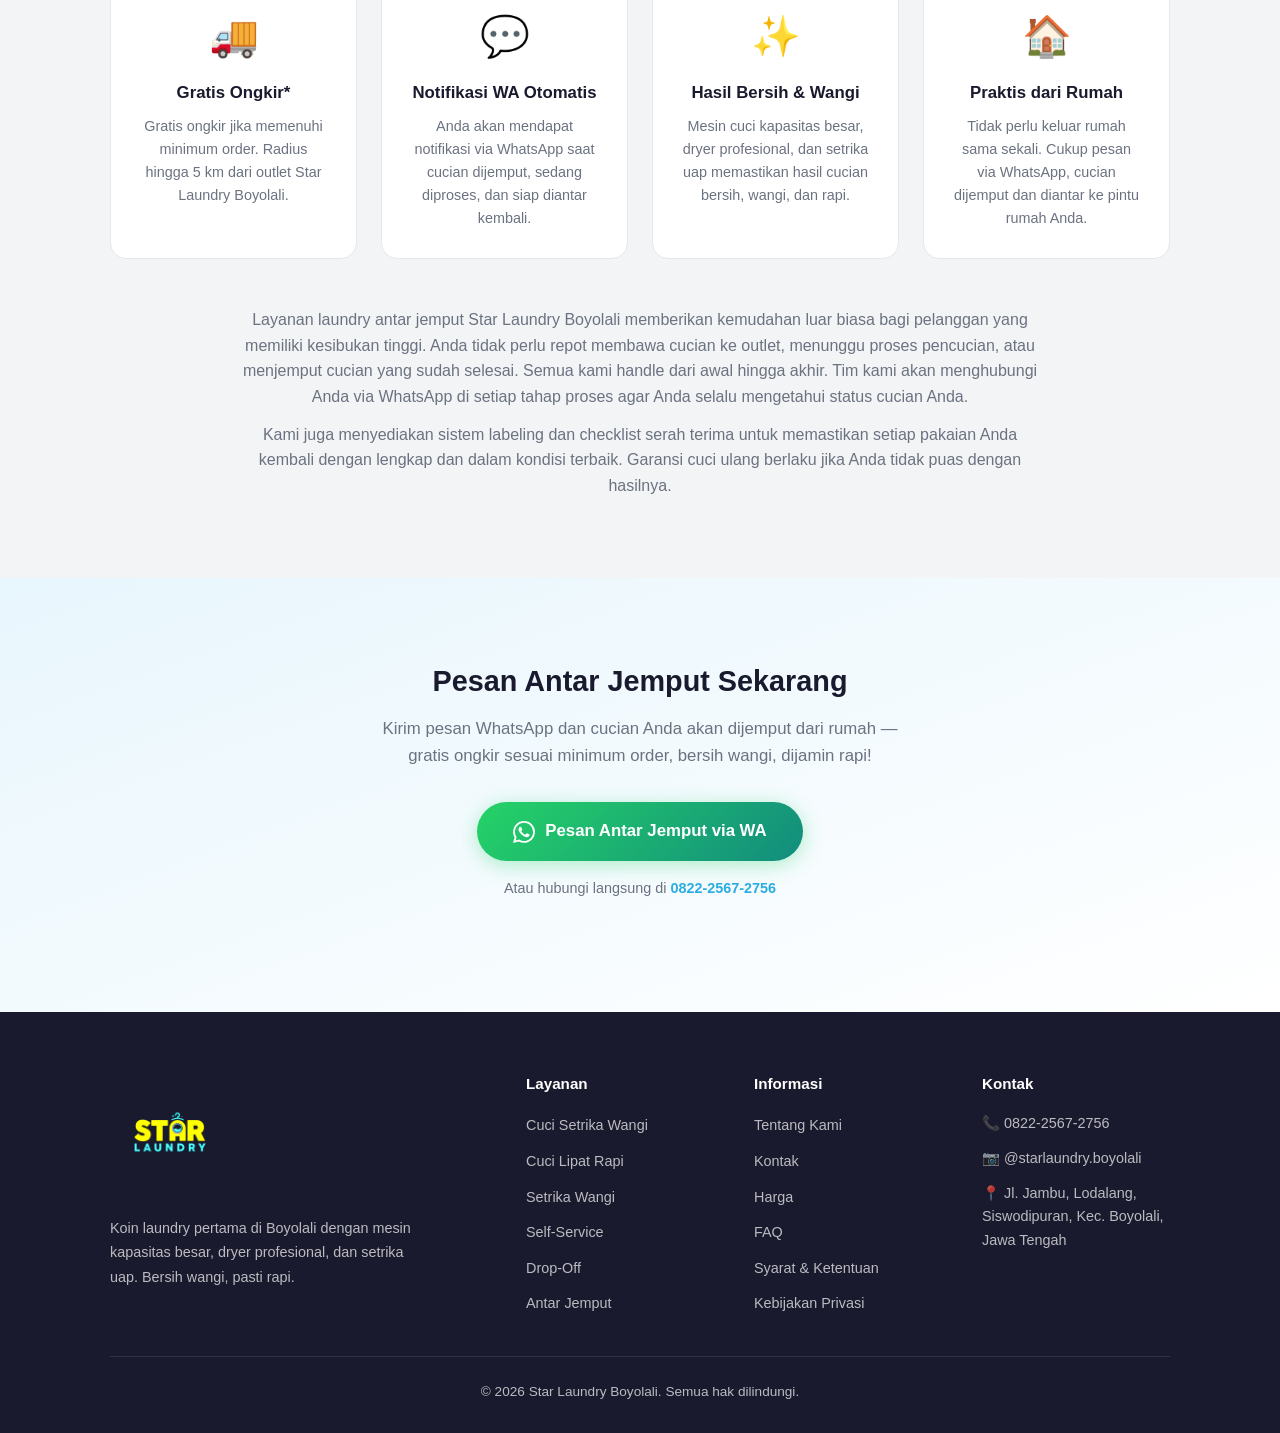
==== commit 0674b53f: "Restore pricing section and benefit text on antar-jemput page for SEO completeness. Co-Authored-By: " ====
--- a/antar-jemput.html
+++ b/antar-jemput.html
@@ -309,12 +309,68 @@
     </div>
 </section>
 
-<!-- Harga -->
+<!-- Harga Antar Jemput -->
 <section class="content-section">
-    <div class="container" style="text-align:center;">
-        <h2 class="section-title">Harga Layanan</h2>
-        <p class="section-subtitle">Harga antar jemput sama dengan harga di outlet — tanpa biaya tambahan</p>
-        <a href="harga.html" style="display:inline-block; background:var(--blue); color:var(--white); padding:14px 32px; border-radius:50px; font-weight:700; font-size:0.95rem;">Lihat Daftar Harga Lengkap &rarr;</a>
+    <div class="container">
+        <h2 class="section-title">Harga Layanan Antar Jemput</h2>
+        <p class="section-subtitle">Harga sama dengan layanan kiloan di outlet — gratis ongkir jika memenuhi minimum order</p>
+
+        <div class="pricing-grid">
+            <div class="price-card">
+                <h3>Cuci Setrika Wangi</h3>
+                <p class="min-weight">Minimal 3 kg</p>
+                <div class="price-row">
+                    <span class="durasi">Express 6 Jam</span>
+                    <span class="harga">Rp 13.000/kg</span>
+                </div>
+                <div class="price-row">
+                    <span class="durasi">1 Hari</span>
+                    <span class="harga">Rp 10.000/kg</span>
+                </div>
+                <div class="price-row">
+                    <span class="durasi">2 Hari</span>
+                    <span class="harga">Rp 7.000/kg</span>
+                </div>
+                <div class="price-row">
+                    <span class="durasi">Reguler</span>
+                    <span class="harga">Rp 6.000/kg</span>
+                </div>
+            </div>
+            <div class="price-card">
+                <h3>Cuci Lipat Rapi</h3>
+                <p class="min-weight">Minimal 3 kg</p>
+                <div class="price-row">
+                    <span class="durasi">Express 3 Jam</span>
+                    <span class="harga">Rp 8.000/kg</span>
+                </div>
+                <div class="price-row">
+                    <span class="durasi">6 Jam</span>
+                    <span class="harga">Rp 6.500/kg</span>
+                </div>
+                <div class="price-row">
+                    <span class="durasi">1 Hari</span>
+                    <span class="harga">Rp 5.000/kg</span>
+                </div>
+            </div>
+            <div class="price-card">
+                <h3>Setrika Wangi</h3>
+                <p class="min-weight">Minimal 3 kg</p>
+                <div class="price-row">
+                    <span class="durasi">Express 6 Jam</span>
+                    <span class="harga">Rp 10.000/kg</span>
+                </div>
+                <div class="price-row">
+                    <span class="durasi">1 Hari</span>
+                    <span class="harga">Rp 7.500/kg</span>
+                </div>
+                <div class="price-row">
+                    <span class="durasi">2 Hari</span>
+                    <span class="harga">Rp 5.000/kg</span>
+                </div>
+            </div>
+        </div>
+
+        <p style="text-align:center; margin-top:24px; color:var(--gray); font-size:0.95rem;">Semua harga sudah termasuk deterjen, pewangi, plastik kemasan, dan ongkos antar jemput. Tidak ada biaya tersembunyi. Anda hanya membayar sesuai berat cucian dan jenis layanan yang dipilih.</p>
     </div>
 </section>
 
@@ -347,6 +403,10 @@
             </div>
         </div>
 
+        <div style="max-width:800px; margin:48px auto 0; text-align:center;">
+            <p style="color:var(--gray); font-size:1rem;">Layanan laundry antar jemput Star Laundry Boyolali memberikan kemudahan luar biasa bagi pelanggan yang memiliki kesibukan tinggi. Anda tidak perlu repot membawa cucian ke outlet, menunggu proses pencucian, atau menjemput cucian yang sudah selesai. Semua kami handle dari awal hingga akhir. Tim kami akan menghubungi Anda via WhatsApp di setiap tahap proses agar Anda selalu mengetahui status cucian Anda.</p>
+            <p style="color:var(--gray); font-size:1rem; margin-top:12px;">Kami juga menyediakan sistem labeling dan checklist serah terima untuk memastikan setiap pakaian Anda kembali dengan lengkap dan dalam kondisi terbaik. Garansi cuci ulang berlaku jika Anda tidak puas dengan hasilnya.</p>
+        </div>
     </div>
 </section>
 
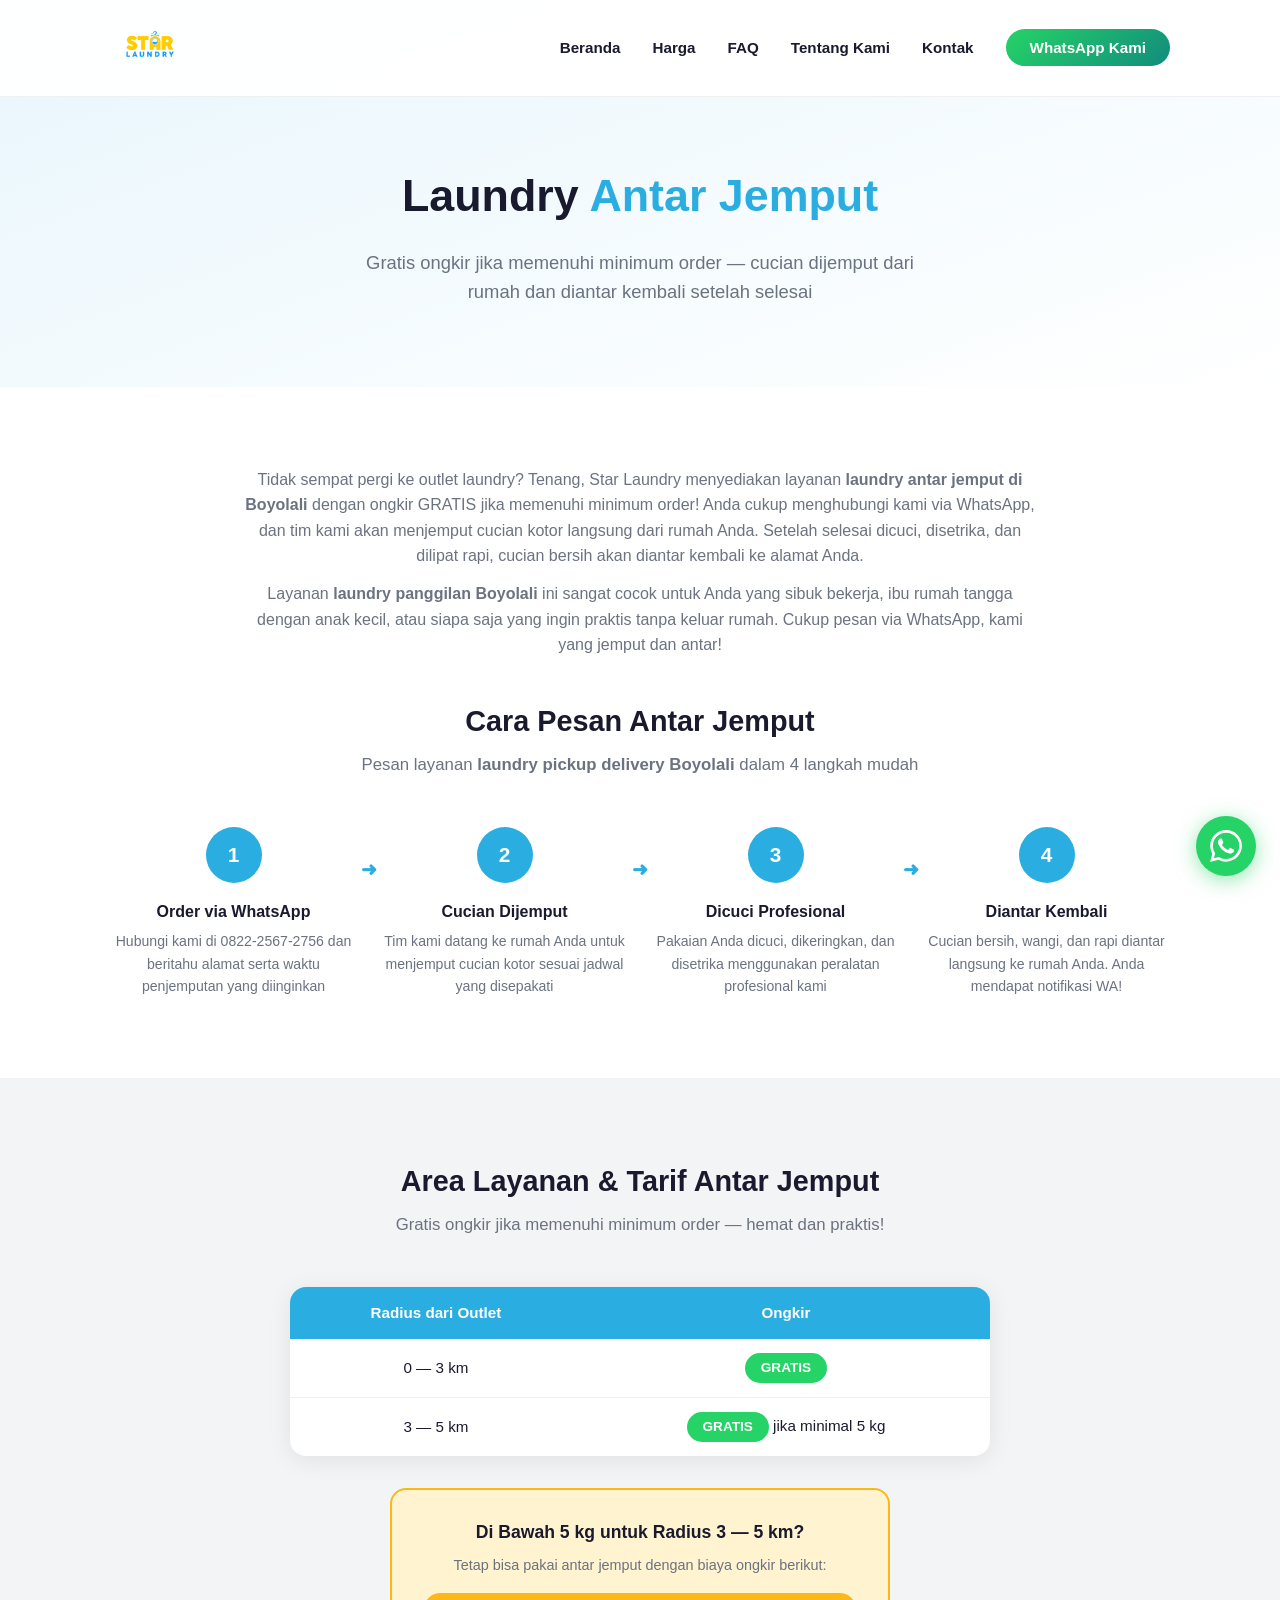
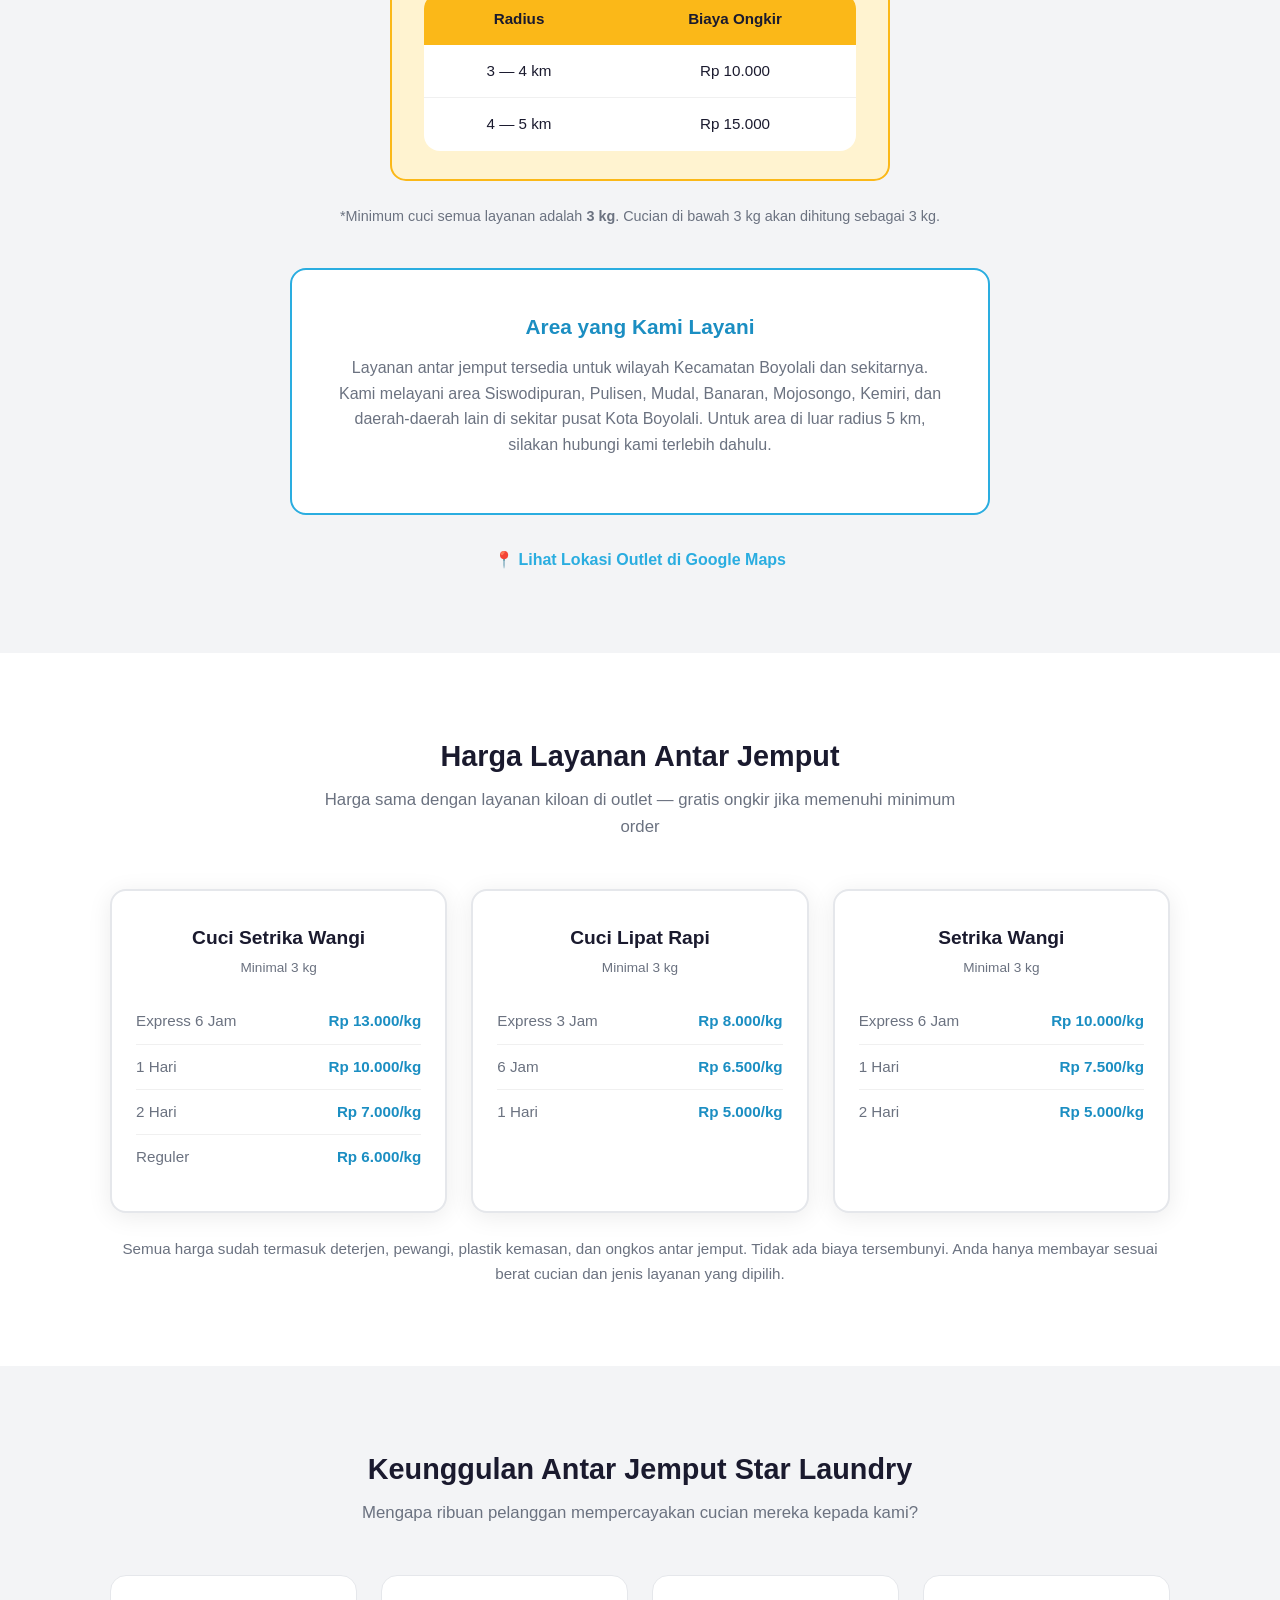
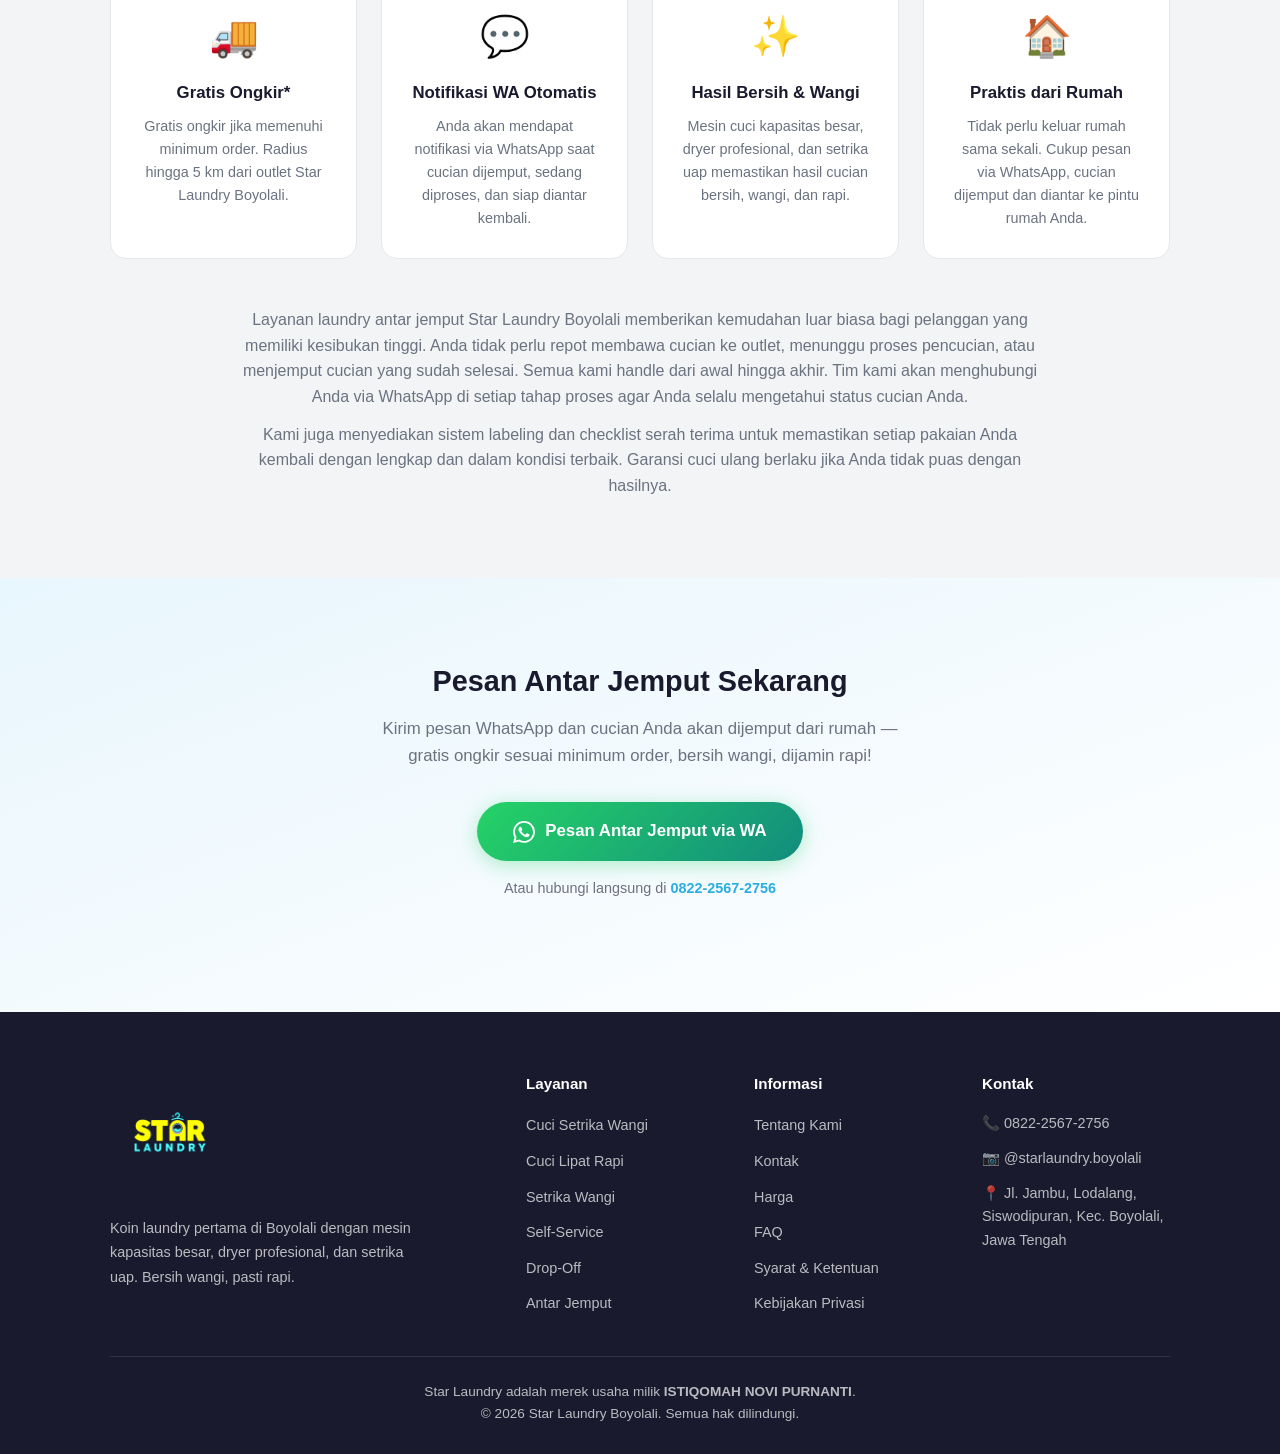
==== commit f46bfac7: "Add legal business name ISTIQOMAH NOVI PURNANTI to footer on all pages For business verification: we" ====
--- a/antar-jemput.html
+++ b/antar-jemput.html
@@ -2,15 +2,16 @@
 <html lang="id">
 <head>
     <!-- Google Analytics -->
-    <script async src="https://www.googletagmanager.com/gtag/js?id=G-H75Q4BCDFE"></script>
+    <script async src="https://www.googletagmanager.com/gtag/js?id=G-BZHKHWPQQ2"></script>
     <script>
       window.dataLayer = window.dataLayer || [];
       function gtag(){dataLayer.push(arguments);}
       gtag('js', new Date());
-      gtag('config', 'G-H75Q4BCDFE');
+      gtag('config', 'G-BZHKHWPQQ2');
     </script>
     <meta charset="UTF-8">
     <meta name="viewport" content="width=device-width, initial-scale=1.0">
+    <meta name="facebook-domain-verification" content="5jkkccxlnduociiaewu7rvxol54zql" />
     <title>Laundry Antar Jemput GRATIS Boyolali — Star Laundry</title>
     <meta name="description" content="Layanan laundry antar jemput GRATIS di Boyolali. Pesan via WhatsApp, cucian dijemput dan diantar kembali ke rumah. Bersih, wangi, rapi!">
     <meta name="keywords" content="laundry antar jemput Boyolali, laundry pickup delivery Boyolali, laundry panggilan Boyolali">
@@ -57,6 +58,16 @@
       "sameAs": ["https://instagram.com/starlaundry.boyolali"]
     }
     </script>
+    <script type="application/ld+json">
+    {
+      "@context": "https://schema.org",
+      "@type": "BreadcrumbList",
+      "itemListElement": [
+        {"@type": "ListItem", "position": 1, "name": "Beranda", "item": "https://starlaundry-byl.com/"},
+        {"@type": "ListItem", "position": 2, "name": "Antar Jemput", "item": "https://starlaundry-byl.com/antar-jemput.html"}
+      ]
+    }
+    </script>
     <style>
         *, *::before, *::after { box-sizing: border-box; margin: 0; padding: 0; }
         :root {
@@ -186,6 +197,8 @@
             .benefits-grid { grid-template-columns: 1fr; }
         }
     </style>
+    <link rel="alternate" hreflang="id" href="https://starlaundry-byl.com/antar-jemput.html">
+    <link rel="preload" as="image" href="logo.png">
 </head>
 <body>
 
@@ -462,6 +475,7 @@
             </div>
         </div>
         <div class="footer-bottom">
+            Star Laundry adalah merek usaha milik <strong>ISTIQOMAH NOVI PURNANTI</strong>.<br>
             &copy; 2026 Star Laundry Boyolali. Semua hak dilindungi.
         </div>
     </div>
@@ -471,5 +485,6 @@
     <svg viewBox="0 0 24 24"><path d="M17.472 14.382c-.297-.149-1.758-.867-2.03-.967-.273-.099-.471-.148-.67.15-.197.297-.767.966-.94 1.164-.173.199-.347.223-.644.075-.297-.15-1.255-.463-2.39-1.475-.883-.788-1.48-1.761-1.653-2.059-.173-.297-.018-.458.13-.606.134-.133.298-.347.446-.52.149-.174.198-.298.298-.497.099-.198.05-.371-.025-.52-.075-.149-.669-1.612-.916-2.207-.242-.579-.487-.5-.669-.51-.173-.008-.371-.01-.57-.01-.198 0-.52.074-.792.372-.272.297-1.04 1.016-1.04 2.479 0 1.462 1.065 2.875 1.213 3.074.149.198 2.096 3.2 5.077 4.487.709.306 1.262.489 1.694.625.712.227 1.36.195 1.871.118.571-.085 1.758-.719 2.006-1.413.248-.694.248-1.289.173-1.413-.074-.124-.272-.198-.57-.347m-5.421 7.403h-.004a9.87 9.87 0 01-5.031-1.378l-.361-.214-3.741.982.998-3.648-.235-.374a9.86 9.86 0 01-1.51-5.26c.001-5.45 4.436-9.884 9.888-9.884 2.64 0 5.122 1.03 6.988 2.898a9.825 9.825 0 012.893 6.994c-.003 5.45-4.437 9.884-9.885 9.884m8.413-18.297A11.815 11.815 0 0012.05 0C5.495 0 .16 5.335.157 11.892c0 2.096.547 4.142 1.588 5.945L.057 24l6.305-1.654a11.882 11.882 0 005.683 1.448h.005c6.554 0 11.89-5.335 11.893-11.893a11.821 11.821 0 00-3.48-8.413z"/></svg>
 </a>
 
+<script src="main.js"></script>
 </body>
 </html>
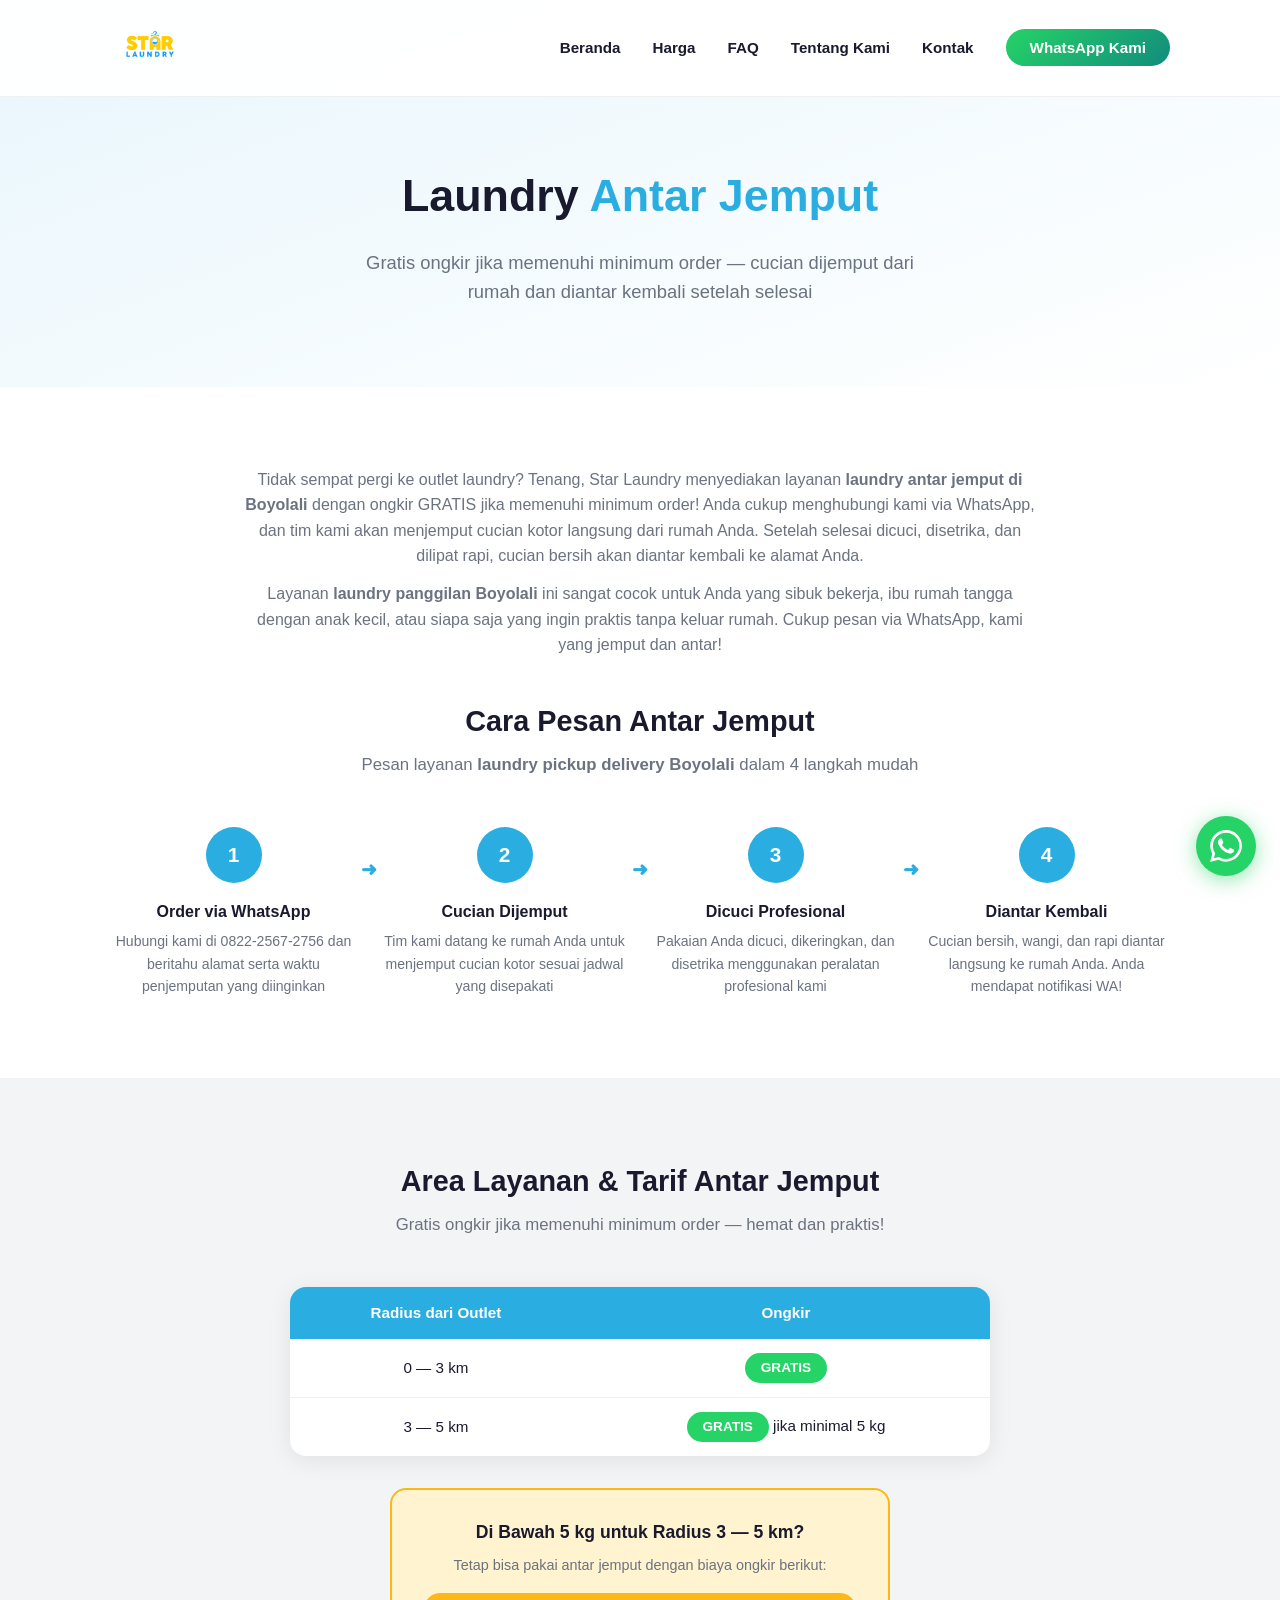
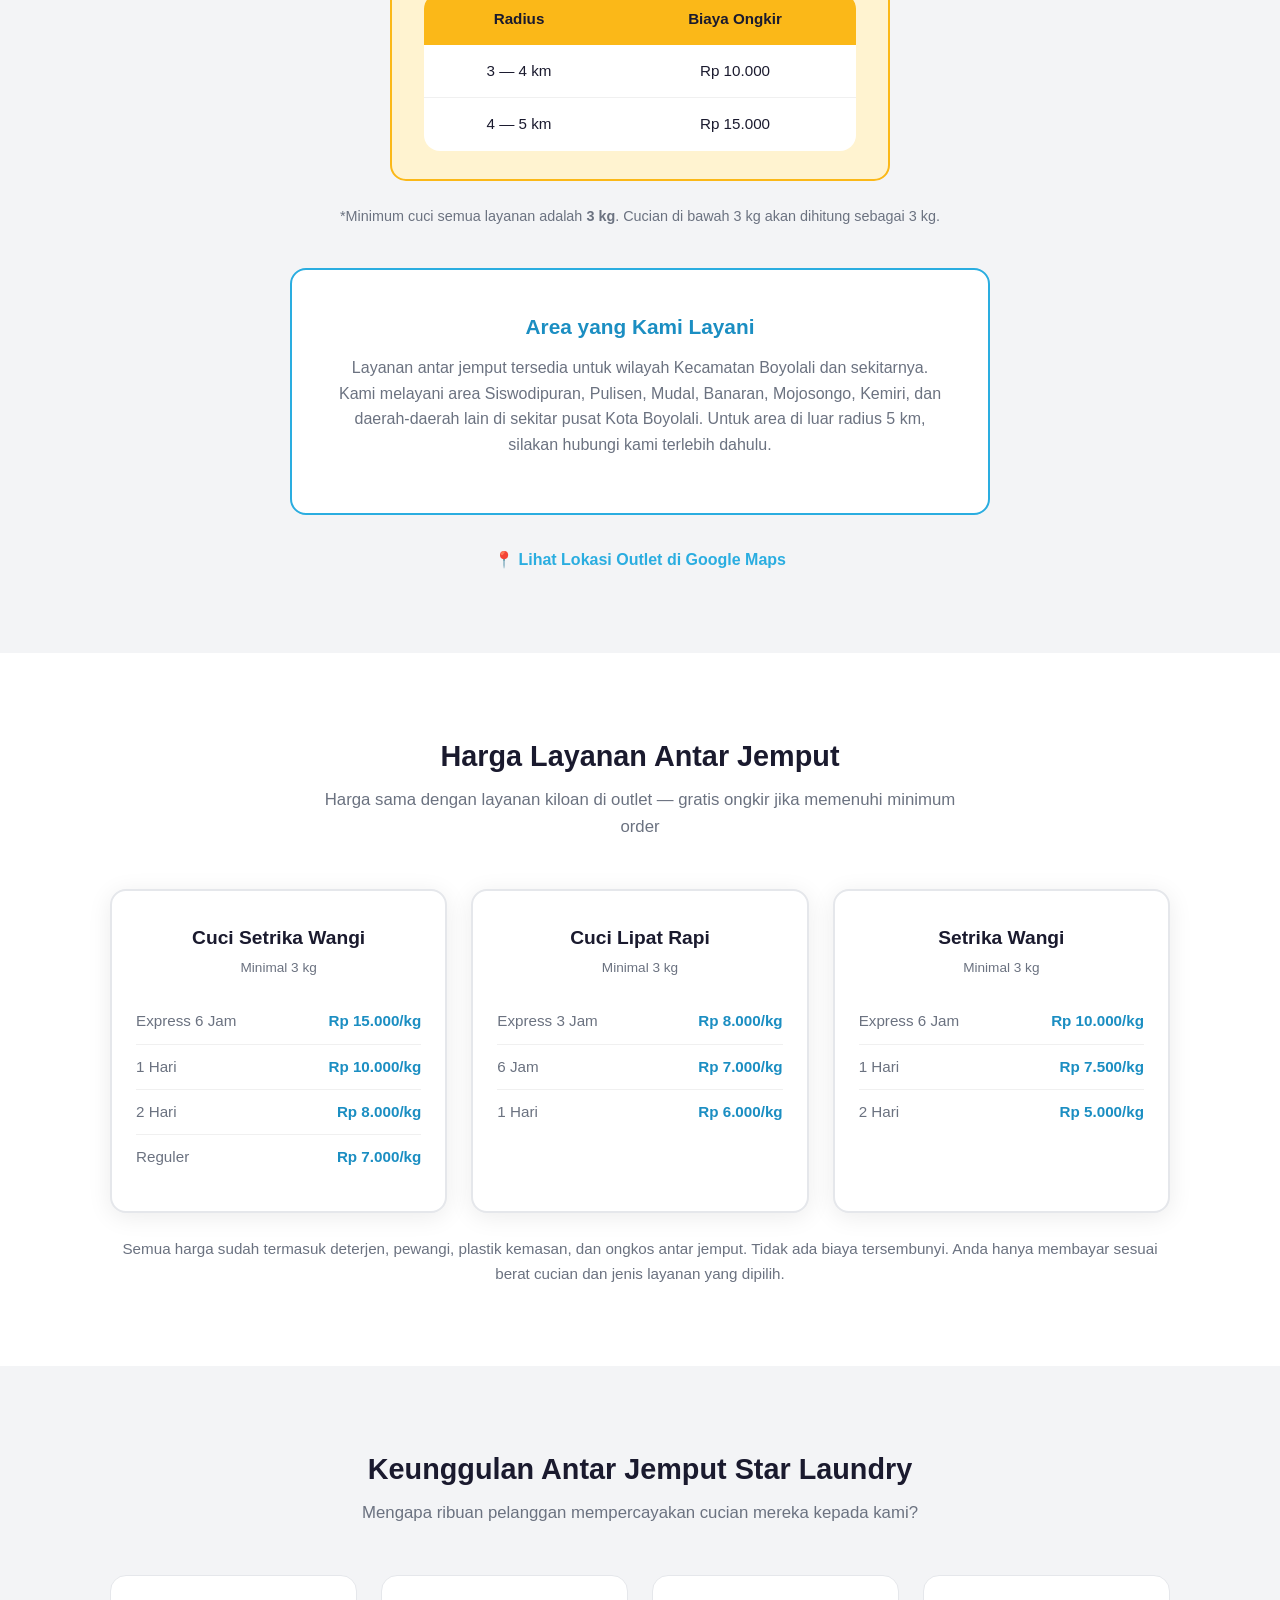
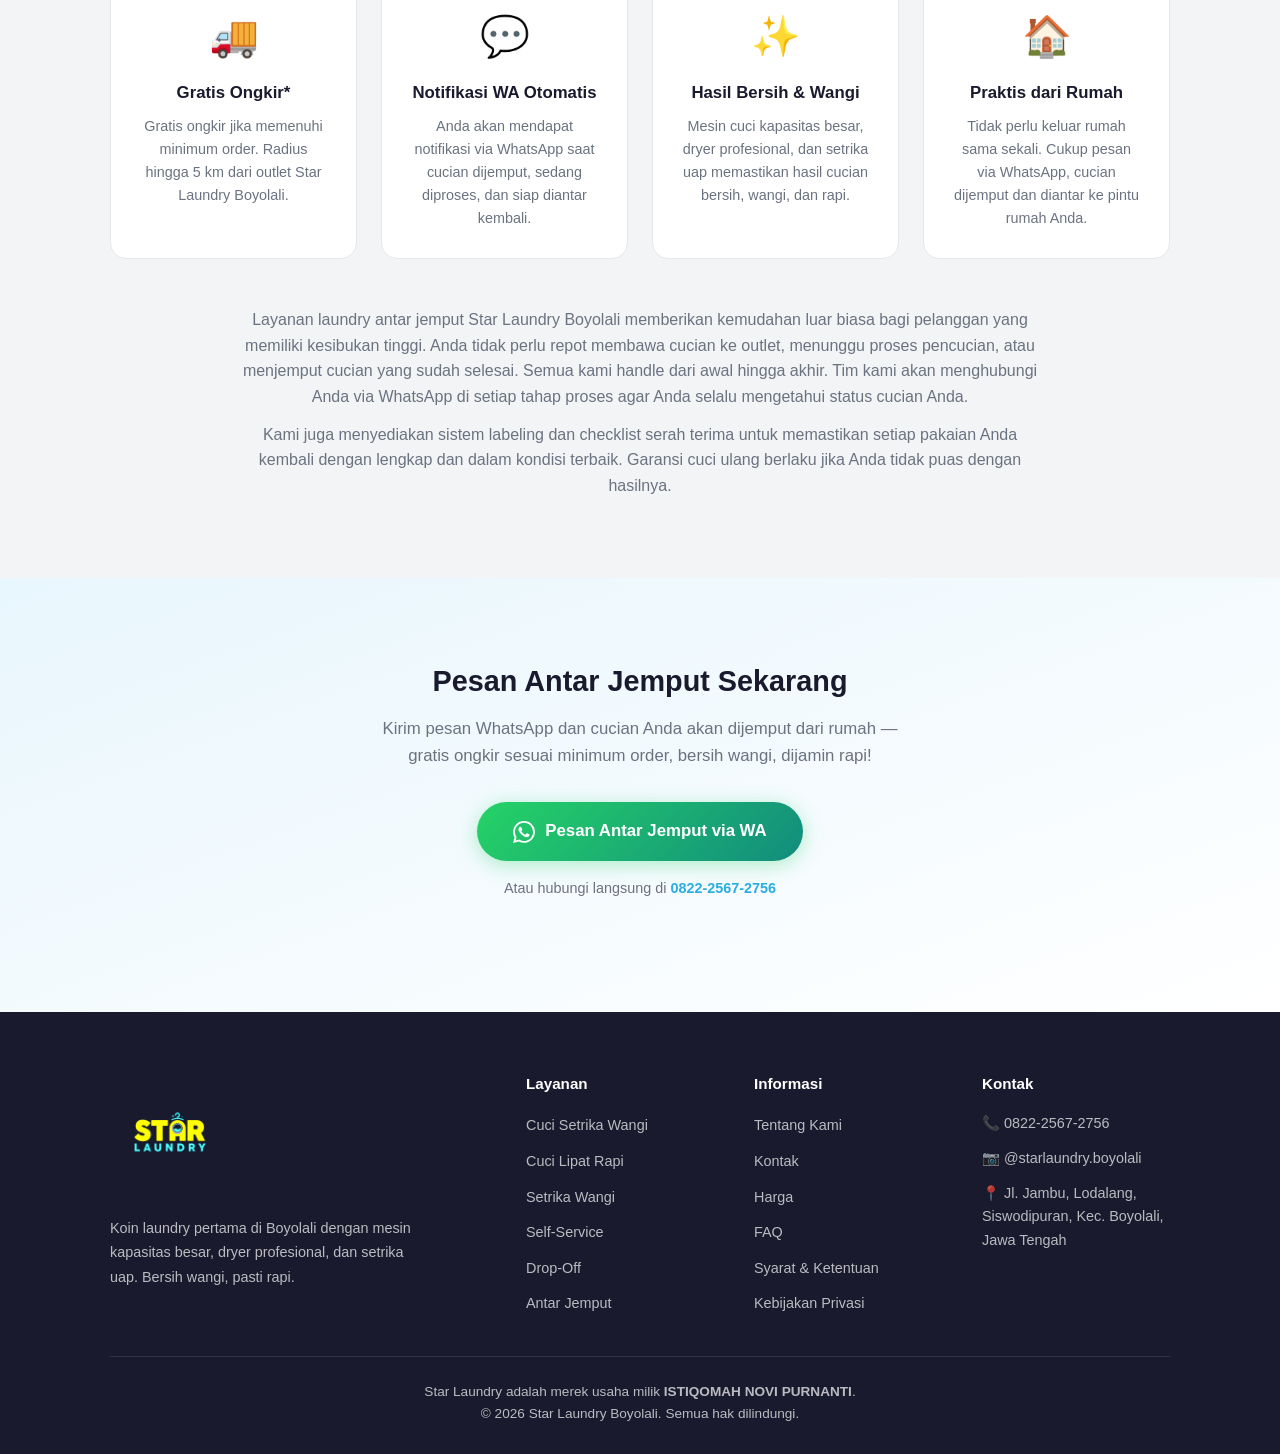
==== commit 51b17f5d: "Update price list per latest Pulisen 2026 pricing sheet - Cuci Setrika Wangi: 6jam 13rb→15rb, 2hari " ====
--- a/antar-jemput.html
+++ b/antar-jemput.html
@@ -15,8 +15,8 @@
     <title>Laundry Antar Jemput GRATIS Boyolali — Star Laundry</title>
     <meta name="description" content="Layanan laundry antar jemput GRATIS di Boyolali. Pesan via WhatsApp, cucian dijemput dan diantar kembali ke rumah. Bersih, wangi, rapi!">
     <meta name="keywords" content="laundry antar jemput Boyolali, laundry pickup delivery Boyolali, laundry panggilan Boyolali">
-    <link rel="icon" type="image/png" href="logo.png">
-    <link rel="stylesheet" href="styles.css">
+    <link rel="icon" type="image/png" href="static/images/logo.png">
+    <link rel="stylesheet" href="static/css/styles.css">
     <link rel="canonical" href="https://starlaundry-byl.com/antar-jemput.html">
     <meta property="og:title" content="Laundry Antar Jemput GRATIS Boyolali — Star Laundry">
     <meta property="og:description" content="Layanan laundry antar jemput GRATIS di Boyolali. Pesan via WhatsApp, cucian dijemput dan diantar kembali ke rumah. Bersih, wangi, rapi!">
@@ -37,7 +37,7 @@
       "url": "https://starlaundry-byl.com/antar-jemput.html",
       "telephone": "+6282225672756",
       "image": "https://starlaundry-byl.com/logo.png",
-      "priceRange": "Rp 5.000 - Rp 13.000/kg",
+      "priceRange": "Rp 5.000 - Rp 15.000/kg",
       "address": {
         "@type": "PostalAddress",
         "streetAddress": "Jl. Jambu, Lodalang, Siswodipuran",
@@ -198,13 +198,13 @@
         }
     </style>
     <link rel="alternate" hreflang="id" href="https://starlaundry-byl.com/antar-jemput.html">
-    <link rel="preload" as="image" href="logo.png">
+    <link rel="preload" as="image" href="static/images/logo.png">
 </head>
 <body>
 
 <nav>
     <div class="container nav-inner">
-        <a href="index.html"><img src="logo.png" alt="Star Laundry" class="nav-logo"></a>
+        <a href="index.html"><img src="static/images/logo.png" alt="Star Laundry" class="nav-logo"></a>
         <ul class="nav-links" id="navLinks">
             <li><a href="index.html">Beranda</a></li>
             <li><a href="harga.html">Harga</a></li>
@@ -334,7 +334,7 @@
                 <p class="min-weight">Minimal 3 kg</p>
                 <div class="price-row">
                     <span class="durasi">Express 6 Jam</span>
-                    <span class="harga">Rp 13.000/kg</span>
+                    <span class="harga">Rp 15.000/kg</span>
                 </div>
                 <div class="price-row">
                     <span class="durasi">1 Hari</span>
@@ -342,11 +342,11 @@
                 </div>
                 <div class="price-row">
                     <span class="durasi">2 Hari</span>
+                    <span class="harga">Rp 8.000/kg</span>
+                </div>
+                <div class="price-row">
+                    <span class="durasi">Reguler</span>
                     <span class="harga">Rp 7.000/kg</span>
-                </div>
-                <div class="price-row">
-                    <span class="durasi">Reguler</span>
-                    <span class="harga">Rp 6.000/kg</span>
                 </div>
             </div>
             <div class="price-card">
@@ -358,11 +358,11 @@
                 </div>
                 <div class="price-row">
                     <span class="durasi">6 Jam</span>
-                    <span class="harga">Rp 6.500/kg</span>
+                    <span class="harga">Rp 7.000/kg</span>
                 </div>
                 <div class="price-row">
                     <span class="durasi">1 Hari</span>
-                    <span class="harga">Rp 5.000/kg</span>
+                    <span class="harga">Rp 6.000/kg</span>
                 </div>
             </div>
             <div class="price-card">
@@ -440,7 +440,7 @@
     <div class="container">
         <div class="footer-grid">
             <div class="footer-brand">
-                <img src="logo.png" alt="Star Laundry">
+                <img src="static/images/logo.png" alt="Star Laundry">
                 <p>Koin laundry pertama di Boyolali dengan mesin kapasitas besar, dryer profesional, dan setrika uap. Bersih wangi, pasti rapi.</p>
             </div>
             <div>
@@ -485,6 +485,6 @@
     <svg viewBox="0 0 24 24"><path d="M17.472 14.382c-.297-.149-1.758-.867-2.03-.967-.273-.099-.471-.148-.67.15-.197.297-.767.966-.94 1.164-.173.199-.347.223-.644.075-.297-.15-1.255-.463-2.39-1.475-.883-.788-1.48-1.761-1.653-2.059-.173-.297-.018-.458.13-.606.134-.133.298-.347.446-.52.149-.174.198-.298.298-.497.099-.198.05-.371-.025-.52-.075-.149-.669-1.612-.916-2.207-.242-.579-.487-.5-.669-.51-.173-.008-.371-.01-.57-.01-.198 0-.52.074-.792.372-.272.297-1.04 1.016-1.04 2.479 0 1.462 1.065 2.875 1.213 3.074.149.198 2.096 3.2 5.077 4.487.709.306 1.262.489 1.694.625.712.227 1.36.195 1.871.118.571-.085 1.758-.719 2.006-1.413.248-.694.248-1.289.173-1.413-.074-.124-.272-.198-.57-.347m-5.421 7.403h-.004a9.87 9.87 0 01-5.031-1.378l-.361-.214-3.741.982.998-3.648-.235-.374a9.86 9.86 0 01-1.51-5.26c.001-5.45 4.436-9.884 9.888-9.884 2.64 0 5.122 1.03 6.988 2.898a9.825 9.825 0 012.893 6.994c-.003 5.45-4.437 9.884-9.885 9.884m8.413-18.297A11.815 11.815 0 0012.05 0C5.495 0 .16 5.335.157 11.892c0 2.096.547 4.142 1.588 5.945L.057 24l6.305-1.654a11.882 11.882 0 005.683 1.448h.005c6.554 0 11.89-5.335 11.893-11.893a11.821 11.821 0 00-3.48-8.413z"/></svg>
 </a>
 
-<script src="main.js"></script>
+<script src="static/js/main.js"></script>
 </body>
 </html>
--- a/static/css/styles.css
+++ b/static/css/styles.css
@@ -0,0 +1,698 @@
+/* ===== Reset & Base ===== */
+*, *::before, *::after { box-sizing: border-box; margin: 0; padding: 0; }
+:root {
+    --yellow: #FBB818;
+    --yellow-light: #FFF3D0;
+    --blue: #2AADE0;
+    --blue-dark: #1B8EC2;
+    --blue-light: #E8F6FD;
+    --dark: #1a1a2e;
+    --gray: #6b7280;
+    --gray-light: #f3f4f6;
+    --white: #ffffff;
+    --radius: 16px;
+    --shadow: 0 4px 24px rgba(0,0,0,0.08);
+    --shadow-lg: 0 8px 40px rgba(0,0,0,0.12);
+}
+html { scroll-behavior: smooth; }
+body {
+    font-family: -apple-system, BlinkMacSystemFont, 'Segoe UI', Roboto, 'Helvetica Neue', Arial, sans-serif;
+    color: var(--dark);
+    line-height: 1.6;
+    overflow-x: hidden;
+    background: var(--white);
+}
+img { max-width: 100%; height: auto; }
+a { text-decoration: none; color: inherit; }
+.container { max-width: 1100px; margin: 0 auto; padding: 0 20px; }
+section { padding: 80px 0; }
+h2 {
+    font-size: 2rem;
+    font-weight: 800;
+    text-align: center;
+    margin-bottom: 12px;
+}
+.section-subtitle {
+    text-align: center;
+    color: var(--gray);
+    font-size: 1.1rem;
+    margin-bottom: 48px;
+    max-width: 600px;
+    margin-left: auto;
+    margin-right: auto;
+}
+
+/* ===== Navbar ===== */
+nav {
+    position: fixed;
+    top: 0;
+    left: 0;
+    right: 0;
+    z-index: 1000;
+    background: rgba(255,255,255,0.95);
+    backdrop-filter: blur(12px);
+    border-bottom: 1px solid rgba(0,0,0,0.06);
+    transition: box-shadow 0.3s;
+}
+nav.scrolled { box-shadow: var(--shadow); }
+.nav-inner {
+    display: flex;
+    align-items: center;
+    justify-content: space-between;
+    height: 96px;
+}
+.nav-logo { height: 80px; }
+.nav-links { display: flex; gap: 32px; list-style: none; align-items: center; }
+.nav-links a {
+    font-weight: 600;
+    font-size: 0.95rem;
+    color: var(--dark);
+    transition: color 0.2s;
+}
+.nav-links a:hover { color: var(--blue); }
+.nav-cta {
+    background: linear-gradient(135deg, #25D366, #128C7E);
+    color: var(--white) !important;
+    padding: 10px 24px;
+    border-radius: 50px;
+    font-weight: 700;
+    font-size: 0.9rem;
+    transition: transform 0.2s, box-shadow 0.2s;
+}
+.nav-cta:hover { transform: translateY(-1px); box-shadow: 0 4px 16px rgba(37,211,102,0.4); }
+.hamburger { display: none; background: none; border: none; cursor: pointer; padding: 8px; }
+.hamburger span { display: block; width: 24px; height: 2.5px; background: var(--dark); margin: 5px 0; border-radius: 2px; transition: 0.3s; }
+
+/* ===== Hero (index.html) ===== */
+.hero {
+    padding: 140px 0 100px;
+    background: linear-gradient(160deg, var(--blue-light) 0%, var(--white) 50%, var(--yellow-light) 100%);
+    position: relative;
+    overflow: hidden;
+}
+.hero::before {
+    content: '';
+    position: absolute;
+    width: 400px;
+    height: 400px;
+    background: radial-gradient(circle, rgba(42,173,224,0.08) 0%, transparent 70%);
+    top: -100px;
+    right: -100px;
+    border-radius: 50%;
+}
+.hero::after {
+    content: '';
+    position: absolute;
+    width: 300px;
+    height: 300px;
+    background: radial-gradient(circle, rgba(251,184,24,0.1) 0%, transparent 70%);
+    bottom: -50px;
+    left: -50px;
+    border-radius: 50%;
+}
+.hero-inner {
+    display: grid;
+    grid-template-columns: 1fr 1fr;
+    align-items: center;
+    gap: 60px;
+    position: relative;
+    z-index: 1;
+}
+.hero-badge {
+    display: inline-block;
+    background: var(--yellow-light);
+    color: #b8860b;
+    font-weight: 700;
+    font-size: 0.85rem;
+    padding: 6px 16px;
+    border-radius: 50px;
+    margin-bottom: 20px;
+    letter-spacing: 0.5px;
+}
+.hero h1 {
+    font-size: 3.2rem;
+    font-weight: 900;
+    line-height: 1.15;
+    margin-bottom: 20px;
+}
+.hero h1 span { color: var(--blue); }
+.hero p {
+    font-size: 1.15rem;
+    color: var(--gray);
+    margin-bottom: 36px;
+    max-width: 480px;
+}
+.hero-buttons { display: flex; gap: 16px; flex-wrap: wrap; }
+.btn {
+    display: inline-flex;
+    align-items: center;
+    gap: 8px;
+    padding: 16px 32px;
+    border-radius: 50px;
+    font-weight: 700;
+    font-size: 1rem;
+    border: none;
+    cursor: pointer;
+    transition: transform 0.2s, box-shadow 0.2s;
+}
+.btn:hover { transform: translateY(-2px); }
+.btn-wa {
+    background: linear-gradient(135deg, #25D366, #128C7E);
+    color: var(--white);
+    box-shadow: 0 4px 20px rgba(37,211,102,0.35);
+}
+.btn-wa:hover { box-shadow: 0 6px 28px rgba(37,211,102,0.5); }
+.btn-outline {
+    background: var(--white);
+    color: var(--blue);
+    border: 2px solid var(--blue);
+}
+.btn-outline:hover { background: var(--blue-light); box-shadow: var(--shadow); }
+.hero-visual {
+    display: flex;
+    justify-content: center;
+    align-items: center;
+}
+.hero-card {
+    background: var(--white);
+    border-radius: 24px;
+    padding: 40px;
+    box-shadow: var(--shadow-lg);
+    text-align: center;
+    position: relative;
+}
+.hero-card img { width: 100%; border-radius: 12px; margin-bottom: 16px; object-fit: cover; max-height: 260px; }
+.hero-card p { color: var(--gray); font-weight: 600; font-size: 1.1rem; }
+.hero-stats {
+    display: grid;
+    grid-template-columns: repeat(3, 1fr);
+    gap: 16px;
+    margin-top: 24px;
+    padding-top: 24px;
+    border-top: 1px solid var(--gray-light);
+}
+.hero-stat-num { font-size: 1.5rem; font-weight: 800; color: var(--blue); }
+.hero-stat-label { font-size: 0.8rem; color: var(--gray); }
+
+/* ===== Features ===== */
+.features { background: var(--white); }
+.features-grid {
+    display: grid;
+    grid-template-columns: repeat(4, 1fr);
+    gap: 24px;
+}
+.feature-card {
+    background: var(--white);
+    border: 1px solid #e5e7eb;
+    border-radius: var(--radius);
+    padding: 32px 24px;
+    text-align: center;
+    transition: transform 0.3s, box-shadow 0.3s;
+}
+.feature-card:hover {
+    transform: translateY(-6px);
+    box-shadow: var(--shadow-lg);
+    border-color: transparent;
+}
+.feature-icon {
+    width: 64px;
+    height: 64px;
+    border-radius: 16px;
+    display: flex;
+    align-items: center;
+    justify-content: center;
+    margin: 0 auto 20px;
+    font-size: 28px;
+}
+.feature-icon.blue { background: var(--blue-light); }
+.feature-icon.yellow { background: var(--yellow-light); }
+.feature-card h3 { font-size: 1.05rem; font-weight: 700; margin-bottom: 8px; }
+.feature-card p { font-size: 0.9rem; color: var(--gray); line-height: 1.5; }
+
+/* ===== Pricing ===== */
+.pricing { background: var(--gray-light); }
+.pricing-tabs {
+    display: flex;
+    justify-content: center;
+    gap: 8px;
+    margin-bottom: 40px;
+}
+.pricing-tab {
+    padding: 12px 28px;
+    border-radius: 50px;
+    font-weight: 700;
+    font-size: 0.95rem;
+    border: 2px solid #e5e7eb;
+    background: var(--white);
+    color: var(--gray);
+    cursor: pointer;
+    transition: 0.3s;
+}
+.pricing-tab.active {
+    background: var(--blue);
+    color: var(--white);
+    border-color: var(--blue);
+}
+.pricing-group { display: none; }
+.pricing-group.active { display: block; }
+.pricing-cards {
+    display: grid;
+    grid-template-columns: repeat(3, 1fr);
+    gap: 24px;
+}
+.pricing-cards.two-col {
+    grid-template-columns: repeat(2, 1fr);
+    max-width: 740px;
+    margin: 0 auto;
+}
+.price-card {
+    background: var(--white);
+    border-radius: var(--radius);
+    padding: 36px 28px;
+    box-shadow: var(--shadow);
+    position: relative;
+    overflow: hidden;
+    transition: transform 0.3s;
+}
+.price-card:hover { transform: translateY(-4px); }
+.price-card.popular {
+    border: 2px solid var(--yellow);
+}
+.popular-badge {
+    position: absolute;
+    top: 16px;
+    right: -32px;
+    background: var(--yellow);
+    color: var(--dark);
+    font-size: 0.75rem;
+    font-weight: 800;
+    padding: 4px 40px;
+    transform: rotate(45deg);
+}
+.price-card h3 { font-size: 1.3rem; font-weight: 800; margin-bottom: 4px; }
+.price-card .price-desc { font-size: 0.9rem; color: var(--gray); margin-bottom: 20px; }
+.price-table {
+    width: 100%;
+    border-collapse: collapse;
+    margin-bottom: 20px;
+}
+.price-table th {
+    text-align: left;
+    font-size: 0.75rem;
+    text-transform: uppercase;
+    letter-spacing: 0.5px;
+    color: var(--gray);
+    padding: 8px 0;
+    border-bottom: 2px solid var(--gray-light);
+}
+.price-table td {
+    padding: 10px 0;
+    font-size: 0.95rem;
+    border-bottom: 1px solid var(--gray-light);
+}
+.price-table .price-val { font-weight: 800; color: var(--blue); }
+.price-table .duration { color: var(--gray); font-size: 0.85rem; }
+.price-note {
+    display: flex;
+    align-items: center;
+    gap: 6px;
+    font-size: 0.8rem;
+    color: var(--gray);
+    margin-top: 12px;
+}
+
+/* ===== Why Us ===== */
+.why-us { background: var(--white); }
+.comparison-table {
+    width: 100%;
+    border-collapse: separate;
+    border-spacing: 0;
+    border-radius: var(--radius);
+    overflow: hidden;
+    box-shadow: var(--shadow);
+}
+.comparison-table thead th {
+    padding: 20px;
+    font-size: 1rem;
+    font-weight: 700;
+}
+.comparison-table thead th:first-child { background: var(--gray-light); text-align: left; }
+.comparison-table thead th:nth-child(2) { background: var(--blue); color: var(--white); }
+.comparison-table thead th:nth-child(3) { background: var(--gray-light); color: var(--gray); }
+.comparison-table td {
+    padding: 16px 20px;
+    border-bottom: 1px solid #eee;
+    font-size: 0.95rem;
+}
+.comparison-table td:first-child { font-weight: 600; background: #fafafa; }
+.comparison-table td:nth-child(2) { text-align: center; background: var(--blue-light); }
+.comparison-table td:nth-child(3) { text-align: center; color: var(--gray); }
+.check { color: #22c55e; font-weight: bold; font-size: 1.2rem; }
+.cross { color: #ef4444; font-weight: bold; font-size: 1.2rem; }
+
+/* ===== Promo ===== */
+.promo { background: linear-gradient(135deg, var(--blue) 0%, var(--blue-dark) 100%); color: var(--white); }
+.promo h2 { color: var(--white); }
+.promo .section-subtitle { color: rgba(255,255,255,0.8); }
+.promo-grid {
+    display: grid;
+    grid-template-columns: repeat(3, 1fr);
+    gap: 24px;
+}
+.promo-card {
+    background: rgba(255,255,255,0.12);
+    backdrop-filter: blur(10px);
+    border: 1px solid rgba(255,255,255,0.2);
+    border-radius: var(--radius);
+    padding: 28px 24px;
+    text-align: center;
+    transition: transform 0.3s;
+}
+.promo-card:hover { transform: translateY(-4px); background: rgba(255,255,255,0.18); }
+.promo-emoji { font-size: 2.5rem; margin-bottom: 12px; }
+.promo-card h3 { font-size: 1.1rem; margin-bottom: 8px; font-weight: 700; }
+.promo-card p { font-size: 0.9rem; opacity: 0.85; line-height: 1.5; }
+
+/* ===== Location ===== */
+.location { background: var(--gray-light); }
+.location-grid {
+    display: grid;
+    grid-template-columns: 1fr 1fr;
+    gap: 40px;
+    align-items: start;
+}
+.location-info { display: flex; flex-direction: column; gap: 20px; }
+.loc-card {
+    background: var(--white);
+    border-radius: var(--radius);
+    padding: 28px;
+    box-shadow: var(--shadow);
+}
+.loc-card h3 { font-size: 1.1rem; font-weight: 700; margin-bottom: 4px; }
+.loc-card .loc-type {
+    display: inline-block;
+    background: var(--blue-light);
+    color: var(--blue);
+    font-size: 0.75rem;
+    font-weight: 700;
+    padding: 3px 10px;
+    border-radius: 50px;
+    margin-bottom: 12px;
+}
+.loc-card p { color: var(--gray); font-size: 0.95rem; margin-bottom: 8px; }
+.loc-card .loc-detail { display: flex; align-items: center; gap: 8px; margin-bottom: 6px; }
+.loc-card .loc-detail span { font-size: 0.9rem; }
+.location-map {
+    background: var(--white);
+    border-radius: var(--radius);
+    overflow: hidden;
+    box-shadow: var(--shadow);
+    min-height: 400px;
+    display: flex;
+    align-items: center;
+    justify-content: center;
+}
+.location-map iframe {
+    width: 100%;
+    height: 400px;
+    border: none;
+}
+
+/* ===== CTA ===== */
+.cta {
+    background: linear-gradient(160deg, var(--yellow-light) 0%, var(--white) 50%, var(--blue-light) 100%);
+    text-align: center;
+}
+.cta h2 { font-size: 2.4rem; }
+.cta p {
+    color: var(--gray);
+    font-size: 1.15rem;
+    margin-bottom: 36px;
+    max-width: 500px;
+    margin-left: auto;
+    margin-right: auto;
+}
+.cta-buttons { display: flex; justify-content: center; gap: 16px; flex-wrap: wrap; }
+
+/* ===== Page Hero (subpages) ===== */
+.page-hero { padding: 160px 0 80px; background: linear-gradient(160deg, var(--blue-light) 0%, var(--white) 100%); text-align: center; }
+.page-hero h1 { font-size: 2.8rem; font-weight: 900; margin-bottom: 16px; }
+.page-hero h1 span { color: var(--blue); }
+.page-hero p { color: var(--gray); font-size: 1.15rem; max-width: 600px; margin: 0 auto; }
+
+/* ===== Content (subpages) ===== */
+.content { padding: 80px 0; }
+.content-grid { display: grid; grid-template-columns: 1fr 1fr; gap: 60px; align-items: start; }
+.content-block { margin-bottom: 48px; }
+.content-block h2 { font-size: 1.5rem; font-weight: 800; text-align: left; margin-bottom: 16px; color: var(--dark); }
+.content-block p { color: var(--gray); margin-bottom: 16px; font-size: 1rem; }
+.content-block ul { list-style: none; display: flex; flex-direction: column; gap: 12px; }
+.content-block li { display: flex; align-items: start; gap: 12px; color: var(--gray); }
+.content-block li::before { content: ''; width: 8px; height: 8px; background: var(--blue); border-radius: 50%; margin-top: 8px; flex-shrink: 0; }
+
+/* ===== Info Card (tentang-kami) ===== */
+.info-card { background: var(--gray-light); border-radius: var(--radius); padding: 32px; }
+.info-card h3 { font-size: 1.2rem; font-weight: 700; margin-bottom: 16px; }
+.info-card .info-row { display: flex; gap: 12px; margin-bottom: 12px; font-size: 0.95rem; }
+.info-card .info-label { font-weight: 700; min-width: 140px; }
+.info-card .info-val { color: var(--gray); }
+
+/* ===== Values Grid (tentang-kami) ===== */
+.values-grid { display: grid; grid-template-columns: repeat(3, 1fr); gap: 24px; margin-top: 40px; }
+.value-card { background: var(--white); border: 1px solid #e5e7eb; border-radius: var(--radius); padding: 28px; text-align: center; }
+.value-icon { font-size: 2.5rem; margin-bottom: 12px; }
+.value-card h3 { font-size: 1.05rem; font-weight: 700; margin-bottom: 8px; }
+.value-card p { font-size: 0.9rem; color: var(--gray); }
+
+/* ===== Contact (kontak) ===== */
+.contact-grid { display: grid; grid-template-columns: repeat(3, 1fr); gap: 24px; margin-bottom: 60px; }
+.contact-card { background: var(--white); border: 1px solid #e5e7eb; border-radius: var(--radius); padding: 36px 28px; text-align: center; transition: transform 0.3s, box-shadow 0.3s; }
+.contact-card:hover { transform: translateY(-4px); box-shadow: var(--shadow-lg); border-color: transparent; }
+.contact-icon { width: 64px; height: 64px; border-radius: 16px; display: flex; align-items: center; justify-content: center; margin: 0 auto 20px; font-size: 28px; }
+.contact-icon.green { background: #dcfce7; }
+.contact-icon.pink { background: #fce7f3; }
+.contact-icon.blue { background: var(--blue-light); }
+.contact-card h3 { font-size: 1.1rem; font-weight: 700; margin-bottom: 8px; }
+.contact-card p { font-size: 0.95rem; color: var(--gray); margin-bottom: 16px; }
+.contact-card a.contact-btn { display: inline-block; padding: 10px 24px; border-radius: 50px; font-weight: 700; font-size: 0.9rem; transition: transform 0.2s; }
+.contact-card a.contact-btn:hover { transform: translateY(-2px); }
+.btn-green { background: #25D366; color: var(--white); }
+.btn-purple { background: linear-gradient(135deg, #833AB4, #E1306C, #F77737); color: var(--white); }
+.btn-blue { background: var(--blue); color: var(--white); }
+
+/* ===== Info Section (kontak) ===== */
+.info-section { display: grid; grid-template-columns: 1fr 1fr; gap: 40px; align-items: start; }
+.info-block { background: var(--gray-light); border-radius: var(--radius); padding: 36px; }
+.info-block h2 { font-size: 1.4rem; font-weight: 800; text-align: left; margin-bottom: 20px; }
+.info-row { display: flex; gap: 16px; margin-bottom: 16px; align-items: start; }
+.info-row .icon { font-size: 1.3rem; flex-shrink: 0; margin-top: 2px; }
+.info-row .text { font-size: 0.95rem; }
+.info-row .text strong { display: block; margin-bottom: 2px; }
+.info-row .text span { color: var(--gray); }
+.map-placeholder { background: var(--gray-light); border-radius: var(--radius); min-height: 360px; display: flex; align-items: center; justify-content: center; flex-direction: column; gap: 16px; padding: 40px; text-align: center; }
+.map-placeholder .map-icon { font-size: 3rem; }
+.map-placeholder p { color: var(--gray); font-weight: 600; }
+.map-placeholder a { display: inline-block; padding: 12px 28px; background: var(--blue); color: var(--white); border-radius: 50px; font-weight: 700; font-size: 0.95rem; }
+
+/* ===== Legal Pages (syarat-ketentuan, kebijakan-privasi) ===== */
+.legal { max-width: 800px; margin: 0 auto; }
+.legal h2 { font-size: 1.3rem; font-weight: 800; text-align: left; margin: 40px 0 16px; color: var(--dark); }
+.legal h2:first-child { margin-top: 0; }
+.legal p { color: var(--gray); margin-bottom: 12px; font-size: 0.95rem; }
+.legal ol, .legal ul { margin: 0 0 16px 24px; color: var(--gray); }
+.legal li { margin-bottom: 8px; font-size: 0.95rem; }
+.legal strong { color: var(--dark); }
+.update-date { color: var(--gray); font-size: 0.9rem; font-style: italic; margin-bottom: 32px; text-align: center; }
+
+/* ===== Footer ===== */
+footer {
+    background: var(--dark);
+    color: rgba(255,255,255,0.7);
+    padding: 60px 0 30px;
+}
+.footer-grid {
+    display: grid;
+    grid-template-columns: 2fr 1fr 1fr 1fr;
+    gap: 40px;
+    margin-bottom: 40px;
+}
+.footer-brand img { height: 120px; margin-bottom: 16px; filter: brightness(10); }
+.footer-brand p { font-size: 0.9rem; line-height: 1.7; max-width: 320px; }
+footer h4 {
+    color: var(--white);
+    font-size: 0.95rem;
+    font-weight: 700;
+    margin-bottom: 16px;
+}
+.footer-links { list-style: none; display: flex; flex-direction: column; gap: 10px; }
+.footer-links a { font-size: 0.9rem; transition: color 0.2s; }
+.footer-links a:hover { color: var(--yellow); }
+.footer-contact li { display: flex; gap: 10px; margin-bottom: 12px; font-size: 0.9rem; list-style: none; }
+.footer-bottom {
+    border-top: 1px solid rgba(255,255,255,0.1);
+    padding-top: 24px;
+    text-align: center;
+    font-size: 0.85rem;
+}
+
+/* ===== Holiday Popup ===== */
+.holiday-overlay {
+    position: fixed;
+    inset: 0;
+    background: rgba(0,0,0,0.6);
+    z-index: 10000;
+    display: flex;
+    align-items: center;
+    justify-content: center;
+    padding: 16px;
+    animation: fadeIn 0.3s ease;
+}
+.holiday-popup {
+    background: #fff;
+    border-radius: 16px;
+    max-width: 420px;
+    width: 100%;
+    text-align: center;
+    padding: 32px 24px;
+    box-shadow: 0 20px 60px rgba(0,0,0,0.3);
+    position: relative;
+}
+.holiday-x {
+    position: absolute;
+    top: 12px;
+    right: 12px;
+    background: none;
+    border: none;
+    font-size: 1.5rem;
+    color: #999;
+    cursor: pointer;
+    width: 32px;
+    height: 32px;
+    line-height: 32px;
+    border-radius: 50%;
+    transition: background 0.2s, color 0.2s;
+}
+.holiday-x:hover {
+    background: #f0f0f0;
+    color: #333;
+}
+.holiday-popup h2 {
+    color: #1a73e8;
+    font-size: 1.5rem;
+    margin-bottom: 8px;
+}
+.holiday-popup .holiday-icon {
+    font-size: 3rem;
+    margin-bottom: 12px;
+}
+.holiday-popup p {
+    color: #555;
+    font-size: 1rem;
+    line-height: 1.6;
+    margin-bottom: 8px;
+}
+.holiday-popup .holiday-dates {
+    background: #f0f7ff;
+    border-radius: 8px;
+    padding: 12px 16px;
+    margin: 16px 0;
+    font-weight: 600;
+    color: #1a73e8;
+}
+.holiday-popup .holiday-reopen {
+    color: #27ae60;
+    font-weight: 600;
+    font-size: 1.05rem;
+}
+.holiday-popup .holiday-close-btn {
+    margin-top: 20px;
+    background: #1a73e8;
+    color: #fff;
+    border: none;
+    padding: 12px 32px;
+    border-radius: 8px;
+    font-size: 1rem;
+    font-weight: 600;
+    cursor: pointer;
+    transition: background 0.2s;
+}
+.holiday-popup .holiday-close-btn:hover {
+    background: #1557b0;
+}
+@keyframes fadeIn {
+    from { opacity: 0; }
+    to { opacity: 1; }
+}
+
+/* ===== Floating WA ===== */
+.wa-float {
+    position: fixed;
+    bottom: 24px;
+    right: 24px;
+    z-index: 999;
+    width: 60px;
+    height: 60px;
+    background: #25D366;
+    border-radius: 50%;
+    display: flex;
+    align-items: center;
+    justify-content: center;
+    box-shadow: 0 4px 20px rgba(37,211,102,0.5);
+    transition: transform 0.3s;
+    animation: pulse 2s infinite;
+}
+.wa-float:hover { transform: scale(1.1); }
+.wa-float svg { width: 32px; height: 32px; fill: white; }
+@keyframes pulse {
+    0%, 100% { box-shadow: 0 4px 20px rgba(37,211,102,0.5); }
+    50% { box-shadow: 0 4px 30px rgba(37,211,102,0.8); }
+}
+
+/* ===== Responsive ===== */
+@media (max-width: 900px) {
+    .hero-inner { grid-template-columns: 1fr; text-align: center; }
+    .hero h1 { font-size: 2.4rem; }
+    .hero p { margin: 0 auto 36px; }
+    .hero-buttons { justify-content: center; }
+    .hero-visual { order: -1; }
+    .hero-card { padding: 28px; }
+    .hero-card img { width: 100%; max-height: 200px; }
+    .features-grid { grid-template-columns: repeat(2, 1fr); }
+    .pricing-cards { grid-template-columns: 1fr; max-width: 420px; margin: 0 auto; }
+    .pricing-cards.two-col { grid-template-columns: 1fr; }
+    .promo-grid { grid-template-columns: 1fr; max-width: 420px; margin: 0 auto; }
+    .location-grid { grid-template-columns: 1fr; }
+    .footer-grid { grid-template-columns: 1fr; text-align: center; }
+    .footer-brand p { max-width: 100%; }
+    .comparison-table { font-size: 0.85rem; }
+    .comparison-table td, .comparison-table th { padding: 12px; }
+    .nav-links { display: none; }
+    .hamburger { display: block; }
+    nav .nav-links.open {
+        display: flex;
+        flex-direction: column;
+        position: absolute;
+        top: 96px;
+        left: 0;
+        right: 0;
+        background: var(--white);
+        padding: 20px;
+        box-shadow: var(--shadow);
+        gap: 16px;
+        align-items: center;
+    }
+    section { padding: 60px 0; }
+    h2 { font-size: 1.7rem; }
+    .page-hero h1 { font-size: 2rem; }
+    .content-grid { grid-template-columns: 1fr; }
+    .values-grid { grid-template-columns: 1fr; }
+    .contact-grid { grid-template-columns: 1fr; max-width: 420px; margin: 0 auto 60px; }
+    .info-section { grid-template-columns: 1fr; }
+}
+@media (max-width: 600px) {
+    .features-grid { grid-template-columns: 1fr; }
+    .hero h1 { font-size: 2rem; }
+    .pricing-tabs { flex-wrap: wrap; }
+    .hero-stats { grid-template-columns: repeat(3, 1fr); gap: 8px; }
+    .hero-stat-num { font-size: 1.2rem; }
+}
